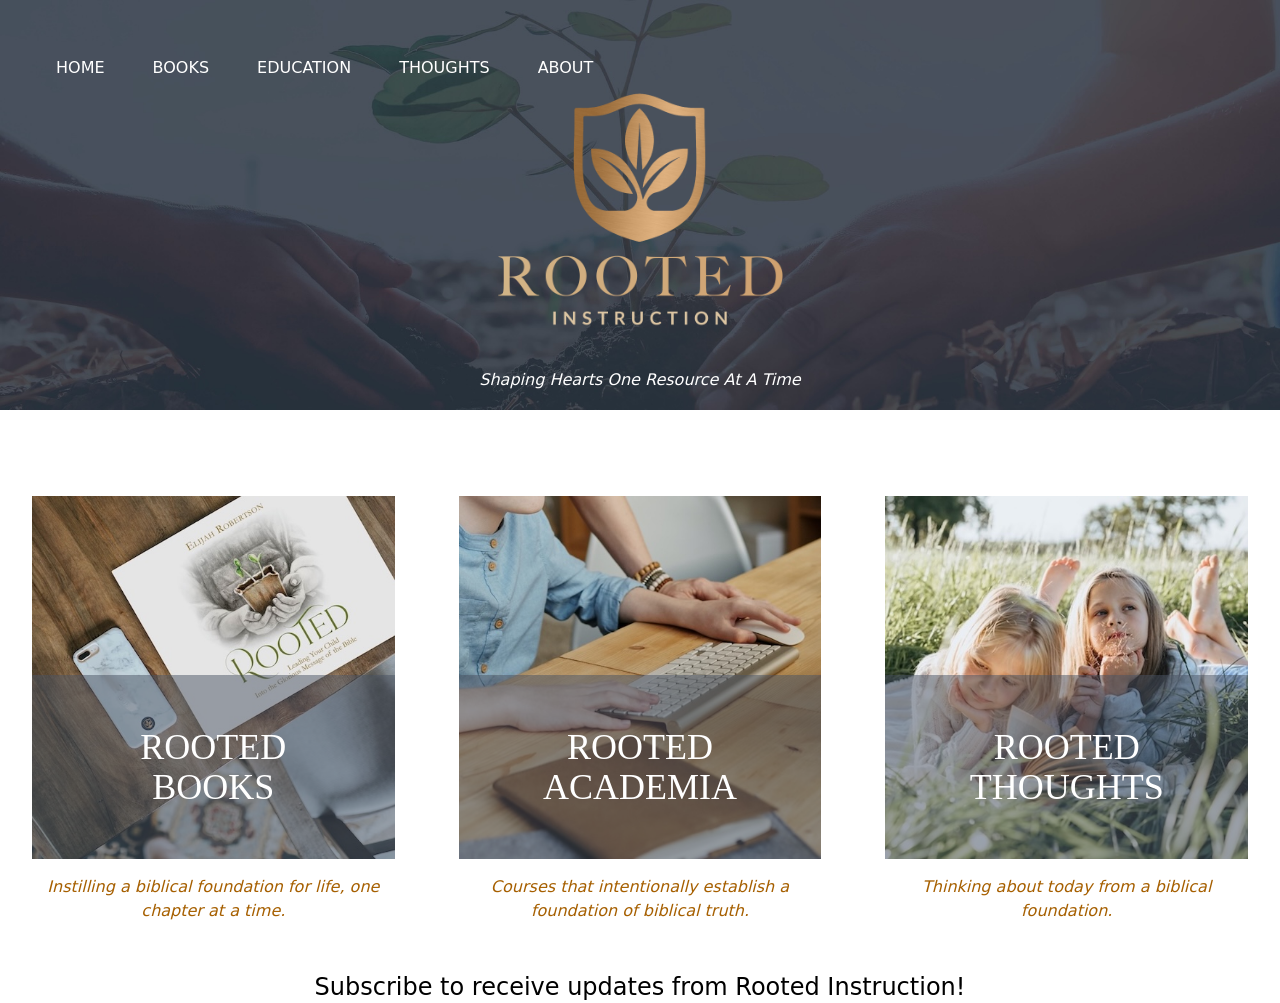
==== index.html @ bb12ca1b "first draft index" ====
<!DOCTYPE html>
<html lang="en">
  <head>
    <meta charset="UTF-8"/>
    <meta name="viewport" content="width=device-width, initial-scale=1.0"/>
    <title>
      Rooted Instruction
    </title>
    <link rel="icon" type="image/x-icon" href="/favicon.ico">
    <link rel="stylesheet" href="/stylesheets/tailwind.css">
  </head>
  <body>
    <link rel="stylesheet" href="/stylesheets/rootedinstruction.com.css">
    <nav class="flex z-30 lg:absolute top-0 left-0 right-0">
      <div class="flex-1 p-8 flex flex-col lg:flex-row text-center">
        <a class="inline p-6 text-black lg:text-white" href="/">HOME</a>
        <a class="inline p-6 text-black lg:text-white" href="/books">BOOKS</a>
        <a class="inline p-6 text-black lg:text-white" href="/academia">EDUCATION</a>
        <a class="inline p-6 text-black lg:text-white" href="/thoughts">THOUGHTS</a>
        <a class="inline p-6 text-black lg:text-white" href="/about">ABOUT</a>
      </div>
      <div class="flex-1 hidden lg:block">
        <div class="hamburger"></div>
      </div>
    </nav>
    <div id='root'>
      <div class="flex flex-col bg-contain bg-top-left bg-no-repeat min-h-screen">
        <div 
         class="flex flex-col bg-cover bg-top bg-center bg-no-repeat text-white h-banner">
          <img title="RI-web-books-banner.jpg" src="images/RI-web-home-banner.jpg" class="w-full">
          <div class="absolute inset-0">
            <div class="flex flex-col p-12">
              <img src="images/RI-web-home-logo.png" class="max-w-xs mx-auto">
              <div class="text-white mx-auto italic lg:mb-16">
                Shaping Hearts  One Resource At A Time
              </div>
            </div>
          </div>
        </div>
        <div
      class="
        flex flex-wrap max-w-7xl mx-auto lg:-top-24 lg:-mb-24 relative z-20
      "
    >
          <a class="flex-auto p-8 w-full lg:w-1/4 max-w-lg mx-auto" href="/books">
            <div class="relative p-0 m-0">
              <img src="images/RI-web-home-square-books.jpg" class="max-w-full h-auto" />
              <h2
                class="
                  z-10 text-center bg-gray-600/50 left-0 right-0 bottom-0 absolute text-white
                  text-4xl p-4 m-0
                "
              >
                <p>ROOTED<br>
                  BOOKS</p>
              </h2>
            </div>
            <div
              class="text-yellow-700 italic text-center py-4"
            >Instilling a biblical foundation for life, one chapter at a time.</div>
          </a>
          <a class="flex-auto p-8 w-full lg:w-1/4 max-w-lg mx-auto" href="/academia">
            <div class="relative p-0 m-0">
              <img src="images/RI-web-home-square-academia.jpg" class="max-w-full h-auto" />
              <h2
                class="
                  z-10 text-center bg-gray-600/50 left-0 right-0 bottom-0 absolute text-white
                  text-4xl p-4 m-0
                "
              >
                <p>ROOTED<br>
                  ACADEMIA</p>
              </h2>
            </div>
            <div
              class="text-yellow-700 italic text-center py-4"
            >Courses that intentionally establish a foundation of biblical truth.</div>
          </a>
          <a class="flex-auto p-8 w-full lg:w-1/4 max-w-lg mx-auto" href="/thoughts">
            <div class="relative p-0 m-0">
              <img src="images/RI-web-home-square-thoughts.jpg" class="max-w-full h-auto" />
              <h2
                class="
                  z-10 text-center bg-gray-600/50 left-0 right-0 bottom-0 absolute text-white
                  text-4xl p-4 m-0
                "
              >
                <p>ROOTED<br>
                  THOUGHTS</p>
              </h2>
            </div>
            <div
              class="text-yellow-700 italic text-center py-4"
            >Thinking about today from a biblical foundation.</div>
          </a>
        </div>
        <div class='text-center text-2xl'>Subscribe to receive updates from Rooted Instruction!</div>
        <script src="https://rootedinstruction.ck.page/60514b1852/index.js"></script>
      </div>
      <script src="/scripts/custom.js" type="text/javascript"></script>
    </body>
  </html>
---- stylesheets/rootedinstruction.com.css ----
@import url('https://fonts.googleapis.com/css2?family=Lato:ital,wght@0,100;0,300;0,400;0,700;0,900;1,100;1,300;1,400;1,700;1,900&family=Libre+Caslon+Text:ital,wght@0,400;0,700;1,400&display=swap')
  html,
  body {
  font-family: 'Lato', sans-serif;
}
.h-banner {
  min-height: 35rem;
}
@media (max-width: 600px) {
  .h-banner {
    min-height: 100vh;
  }
}
.video {
  aspect-ratio: 16 / 9;
  width: 100%;
}
h1,
h2,
h3,
h4,
h5,
h6 {
  font-family: 'Libre Caslon Text', serif;
}
.blog-root h1 {
  text-align: center;
}
.primary-font {
  font-family: 'Lato', sans-serif;
}
.secondary-font {
  font-family: 'Libre Caslon Text', serif;
}
.root a {
  color: rgb(161 98 7);
}
.root h1 {
  font-size: 2em;
  /* margin: 0.67em 0; */
}

.root h2 {
  font-size: 1.5em;
  /* margin: 0.83em 0; */
}

.root h3 {
  font-size: 1.17em;
  /* margin: 1em 0; */
}

.root h4 {
  font-size: 1em;
  margin: 1.33em 0;
}

.root h5 {
  font-size: 1em;
  margin: 1.67em 0;
}

p {
  font-size: 1em;
  margin: 1em 0;
}

blockquote {
  margin: 1em 40px;
  padding: 0.5em 10px;
  border-left: 4px solid #ccc;
}
.lato-thin {
  font-family: 'Lato', sans-serif;
  font-weight: 100;
  font-style: normal;
}

.lato-light {
  font-family: 'Lato', sans-serif;
  font-weight: 300;
  font-style: normal;
}

.lato-regular {
  font-family: 'Lato', sans-serif;
  font-weight: 400;
  font-style: normal;
}

.lato-bold {
  font-family: 'Lato', sans-serif;
  font-weight: 700;
  font-style: normal;
}

.lato-black {
  font-family: 'Lato', sans-serif;
  font-weight: 900;
  font-style: normal;
}

.lato-thin-italic {
  font-family: 'Lato', sans-serif;
  font-weight: 100;
  font-style: italic;
}

.lato-light-italic {
  font-family: 'Lato', sans-serif;
  font-weight: 300;
  font-style: italic;
}

.lato-regular-italic {
  font-family: 'Lato', sans-serif;
  font-weight: 400;
  font-style: italic;
}

.lato-bold-italic {
  font-family: 'Lato', sans-serif;
  font-weight: 700;
  font-style: italic;
}

.lato-black-italic {
  font-family: 'Lato', sans-serif;
  font-weight: 900;
  font-style: italic;
}
.libre-caslon text-regular {
  font-family: 'Libre Caslon Text', serif;
  font-weight: 400;
  font-style: normal;
}

.libre-caslon.text-bold {
  font-family: 'Libre Caslon Text', serif;
  font-weight: 700;
  font-style: normal;
}

.libre-caslon.text-regular-italic {
  font-family: 'Libre Caslon Text', serif;
  font-weight: 400;
  font-style: italic;
}
ul {
  list-style-type: disc; /* Default bullet points */
  padding-left: 40px; /* Default padding */
  margin-top: 0; /* Default margin */
  margin-bottom: 1em; /* Default margin */
}

li {
  font-family: 'Lato', sans-serif;
  display: list-item; /* Default display */
  line-height: 1.5; /* Default line height */
}
li p {
  margin: 0;
  padding: 0;
}

.formkit-form[data-uid='60514b1852'] * {
  box-sizing: border-box;
}
.formkit-form[data-uid='60514b1852'] {
  -webkit-font-smoothing: antialiased;
  -moz-osx-font-smoothing: grayscale;
}
.formkit-form[data-uid='60514b1852'] legend {
  border: none;
  font-size: inherit;
  margin-bottom: 10px;
  padding: 0;
  position: relative;
  display: table;
}
.formkit-form[data-uid='60514b1852'] fieldset {
  border: 0;
  padding: 0.01em 0 0 0;
  margin: 0;
  min-width: 0;
}
.formkit-form[data-uid='60514b1852'] body:not(:-moz-handler-blocked) fieldset {
  display: table-cell;
}
.formkit-form[data-uid='60514b1852'] h1,
.formkit-form[data-uid='60514b1852'] h2,
.formkit-form[data-uid='60514b1852'] h3,
.formkit-form[data-uid='60514b1852'] h4,
.formkit-form[data-uid='60514b1852'] h5,
.formkit-form[data-uid='60514b1852'] h6 {
  color: inherit;
  font-size: inherit;
  font-weight: inherit;
}
.formkit-form[data-uid='60514b1852'] h2 {
  font-size: 1.5em;
  margin: 1em 0;
}
.formkit-form[data-uid='60514b1852'] h3 {
  font-size: 1.17em;
  margin: 1em 0;
}
.formkit-form[data-uid='60514b1852'] p {
  color: inherit;
  font-size: inherit;
  font-weight: inherit;
}
.formkit-form[data-uid='60514b1852'] ol:not([template-default]),
.formkit-form[data-uid='60514b1852'] ul:not([template-default]),
.formkit-form[data-uid='60514b1852'] blockquote:not([template-default]) {
  text-align: left;
}
.formkit-form[data-uid='60514b1852'] p:not([template-default]),
.formkit-form[data-uid='60514b1852'] hr:not([template-default]),
.formkit-form[data-uid='60514b1852'] blockquote:not([template-default]),
.formkit-form[data-uid='60514b1852'] ol:not([template-default]),
.formkit-form[data-uid='60514b1852'] ul:not([template-default]) {
  color: inherit;
  font-style: initial;
}
.formkit-form[data-uid='60514b1852'] .ordered-list,
.formkit-form[data-uid='60514b1852'] .unordered-list {
  list-style-position: outside !important;
  padding-left: 1em;
}
.formkit-form[data-uid='60514b1852'] .list-item {
  padding-left: 0;
}
.formkit-form[data-uid='60514b1852'][data-format='modal'] {
  display: none;
}
.formkit-form[data-uid='60514b1852'][data-format='slide in'] {
  display: none;
}
.formkit-form[data-uid='60514b1852'][data-format='sticky bar'] {
  display: none;
}
.formkit-sticky-bar .formkit-form[data-uid='60514b1852'][data-format='sticky bar'] {
  display: block;
}
.formkit-form[data-uid='60514b1852'] .formkit-input,
.formkit-form[data-uid='60514b1852'] .formkit-select,
.formkit-form[data-uid='60514b1852'] .formkit-checkboxes {
  width: 100%;
}
.formkit-form[data-uid='60514b1852'] .formkit-button,
.formkit-form[data-uid='60514b1852'] .formkit-submit {
  border: 0;
  border-radius: 5px;
  color: #ffffff;
  cursor: pointer;
  display: inline-block;
  text-align: center;
  font-size: 15px;
  font-weight: 500;
  cursor: pointer;
  margin-bottom: 15px;
  overflow: hidden;
  padding: 0;
  position: relative;
  vertical-align: middle;
}
.formkit-form[data-uid='60514b1852'] .formkit-button:hover,
.formkit-form[data-uid='60514b1852'] .formkit-submit:hover,
.formkit-form[data-uid='60514b1852'] .formkit-button:focus,
.formkit-form[data-uid='60514b1852'] .formkit-submit:focus {
  outline: none;
}
.formkit-form[data-uid='60514b1852'] .formkit-button:hover > span,
.formkit-form[data-uid='60514b1852'] .formkit-submit:hover > span,
.formkit-form[data-uid='60514b1852'] .formkit-button:focus > span,
.formkit-form[data-uid='60514b1852'] .formkit-submit:focus > span {
  background-color: rgba(0, 0, 0, 0.1);
}
.formkit-form[data-uid='60514b1852'] .formkit-button > span,
.formkit-form[data-uid='60514b1852'] .formkit-submit > span {
  display: block;
  -webkit-transition: all 300ms ease-in-out;
  transition: all 300ms ease-in-out;
  padding: 12px 24px;
}
.formkit-form[data-uid='60514b1852'] .formkit-input {
  background: #ffffff;
  font-size: 15px;
  padding: 12px;
  border: 1px solid #e3e3e3;
  -webkit-flex: 1 0 auto;
  -ms-flex: 1 0 auto;
  flex: 1 0 auto;
  line-height: 1.4;
  margin: 0;
  -webkit-transition: border-color ease-out 300ms;
  transition: border-color ease-out 300ms;
}
.formkit-form[data-uid='60514b1852'] .formkit-input:focus {
  outline: none;
  border-color: #1677be;
  -webkit-transition: border-color ease 300ms;
  transition: border-color ease 300ms;
}
.formkit-form[data-uid='60514b1852'] .formkit-input::-webkit-input-placeholder {
  color: inherit;
  opacity: 0.8;
}
.formkit-form[data-uid='60514b1852'] .formkit-input::-moz-placeholder {
  color: inherit;
  opacity: 0.8;
}
.formkit-form[data-uid='60514b1852'] .formkit-input:-ms-input-placeholder {
  color: inherit;
  opacity: 0.8;
}
.formkit-form[data-uid='60514b1852'] .formkit-input::placeholder {
  color: inherit;
  opacity: 0.8;
}
.formkit-form[data-uid='60514b1852'] [data-group='dropdown'] {
  position: relative;
  display: inline-block;
  width: 100%;
}
.formkit-form[data-uid='60514b1852'] [data-group='dropdown']::before {
  content: '';
  top: calc(50% - 2.5px);
  right: 10px;
  position: absolute;
  pointer-events: none;
  border-color: #4f4f4f transparent transparent transparent;
  border-style: solid;
  border-width: 6px 6px 0 6px;
  height: 0;
  width: 0;
  z-index: 999;
}
.formkit-form[data-uid='60514b1852'] [data-group='dropdown'] select {
  height: auto;
  width: 100%;
  cursor: pointer;
  color: #333333;
  line-height: 1.4;
  margin-bottom: 0;
  padding: 0 6px;
  -webkit-appearance: none;
  -moz-appearance: none;
  appearance: none;
  font-size: 15px;
  padding: 12px;
  padding-right: 25px;
  border: 1px solid #e3e3e3;
  background: #ffffff;
}
.formkit-form[data-uid='60514b1852'] [data-group='dropdown'] select:focus {
  outline: none;
}
.formkit-form[data-uid='60514b1852'] [data-group='checkboxes'] {
  text-align: left;
  margin: 0;
}
.formkit-form[data-uid='60514b1852'] [data-group='checkboxes'] [data-group='checkbox'] {
  margin-bottom: 10px;
}
.formkit-form[data-uid='60514b1852'] [data-group='checkboxes'] [data-group='checkbox'] * {
  cursor: pointer;
}
.formkit-form[data-uid='60514b1852'] [data-group='checkboxes'] [data-group='checkbox']:last-of-type {
  margin-bottom: 0;
}
.formkit-form[data-uid='60514b1852'] [data-group='checkboxes'] [data-group='checkbox'] input[type='checkbox'] {
  display: none;
}
.formkit-form[data-uid='60514b1852']
  [data-group='checkboxes']
  [data-group='checkbox']
  input[type='checkbox']
  + label::after {
  content: none;
}
.formkit-form[data-uid='60514b1852']
  [data-group='checkboxes']
  [data-group='checkbox']
  input[type='checkbox']:checked
  + label::after {
  border-color: #ffffff;
  content: '';
}
.formkit-form[data-uid='60514b1852']
  [data-group='checkboxes']
  [data-group='checkbox']
  input[type='checkbox']:checked
  + label::before {
  background: #10bf7a;
  border-color: #10bf7a;
}
.formkit-form[data-uid='60514b1852'] [data-group='checkboxes'] [data-group='checkbox'] label {
  position: relative;
  display: inline-block;
  padding-left: 28px;
}
.formkit-form[data-uid='60514b1852'] [data-group='checkboxes'] [data-group='checkbox'] label::before,
.formkit-form[data-uid='60514b1852'] [data-group='checkboxes'] [data-group='checkbox'] label::after {
  position: absolute;
  content: '';
  display: inline-block;
}
.formkit-form[data-uid='60514b1852'] [data-group='checkboxes'] [data-group='checkbox'] label::before {
  height: 16px;
  width: 16px;
  border: 1px solid #e3e3e3;
  background: #ffffff;
  left: 0px;
  top: 3px;
}
.formkit-form[data-uid='60514b1852'] [data-group='checkboxes'] [data-group='checkbox'] label::after {
  height: 4px;
  width: 8px;
  border-left: 2px solid #4d4d4d;
  border-bottom: 2px solid #4d4d4d;
  -webkit-transform: rotate(-45deg);
  -ms-transform: rotate(-45deg);
  transform: rotate(-45deg);
  left: 4px;
  top: 8px;
}
.formkit-form[data-uid='60514b1852'] .formkit-alert {
  background: #f9fafb;
  border: 1px solid #e3e3e3;
  border-radius: 5px;
  -webkit-flex: 1 0 auto;
  -ms-flex: 1 0 auto;
  flex: 1 0 auto;
  list-style: none;
  margin: 25px auto;
  padding: 12px;
  text-align: center;
  width: 100%;
}
.formkit-form[data-uid='60514b1852'] .formkit-alert:empty {
  display: none;
}
.formkit-form[data-uid='60514b1852'] .formkit-alert-success {
  background: #d3fbeb;
  border-color: #10bf7a;
  color: #0c905c;
}
.formkit-form[data-uid='60514b1852'] .formkit-alert-error {
  background: #fde8e2;
  border-color: #f2643b;
  color: #ea4110;
}
.formkit-form[data-uid='60514b1852'] .formkit-spinner {
  display: -webkit-box;
  display: -webkit-flex;
  display: -ms-flexbox;
  display: flex;
  height: 0px;
  width: 0px;
  margin: 0 auto;
  position: absolute;
  top: 0;
  left: 0;
  right: 0;
  width: 0px;
  overflow: hidden;
  text-align: center;
  -webkit-transition: all 300ms ease-in-out;
  transition: all 300ms ease-in-out;
}
.formkit-form[data-uid='60514b1852'] .formkit-spinner > div {
  margin: auto;
  width: 12px;
  height: 12px;
  background-color: #fff;
  opacity: 0.3;
  border-radius: 100%;
  display: inline-block;
  -webkit-animation: formkit-bouncedelay-formkit-form-data-uid-60514b1852- 1.4s infinite ease-in-out both;
  animation: formkit-bouncedelay-formkit-form-data-uid-60514b1852- 1.4s infinite ease-in-out both;
}
.formkit-form[data-uid='60514b1852'] .formkit-spinner > div:nth-child(1) {
  -webkit-animation-delay: -0.32s;
  animation-delay: -0.32s;
}
.formkit-form[data-uid='60514b1852'] .formkit-spinner > div:nth-child(2) {
  -webkit-animation-delay: -0.16s;
  animation-delay: -0.16s;
}
.formkit-form[data-uid='60514b1852'] .formkit-submit[data-active] .formkit-spinner {
  opacity: 1;
  height: 100%;
  width: 50px;
}
.formkit-form[data-uid='60514b1852'] .formkit-submit[data-active] .formkit-spinner ~ span {
  opacity: 0;
}
.formkit-form[data-uid='60514b1852'] .formkit-powered-by[data-active='false'] {
  opacity: 0.35;
}
.formkit-form[data-uid='60514b1852'] .formkit-powered-by-convertkit-container {
  display: -webkit-box;
  display: -webkit-flex;
  display: -ms-flexbox;
  display: flex;
  width: 100%;
  margin: 10px 0;
  position: relative;
}
.formkit-form[data-uid='60514b1852'] .formkit-powered-by-convertkit-container[data-active='false'] {
  opacity: 0.35;
}
.formkit-form[data-uid='60514b1852'] .formkit-powered-by-convertkit {
  -webkit-align-items: center;
  -webkit-box-align: center;
  -ms-flex-align: center;
  align-items: center;
  background-color: #ffffff;
  border-radius: 9px;
  color: #3d3d3d;
  cursor: pointer;
  display: block;
  height: 36px;
  margin: 0 auto;
  opacity: 0.95;
  padding: 0;
  -webkit-text-decoration: none;
  text-decoration: none;
  text-indent: 100%;
  -webkit-transition: ease-in-out all 200ms;
  transition: ease-in-out all 200ms;
  white-space: nowrap;
  overflow: hidden;
  -webkit-user-select: none;
  -moz-user-select: none;
  -ms-user-select: none;
  user-select: none;
  width: 157px;
  background-repeat: no-repeat;
  background-position: center;
  background-image: url("data:image/svg+xml;charset=utf8,%3Csvg width='133' height='36' viewBox='0 0 133 36' fill='none' xmlns='http://www.w3.org/2000/svg'%3E%3Cpath d='M0.861 25.5C0.735 25.5 0.651 25.416 0.651 25.29V10.548C0.651 10.422 0.735 10.338 0.861 10.338H6.279C9.072 10.338 10.668 11.451 10.668 13.824C10.668 15.819 9.219 16.932 8.001 17.226C7.707 17.268 7.707 17.625 8.022 17.688C9.912 18.108 11.088 19.116 11.088 21.321C11.088 23.715 9.429 25.5 6.426 25.5H0.861ZM5.397 23.085C6.825 23.085 7.518 22.224 7.518 21.006C7.518 19.683 6.825 18.948 5.397 18.948H4.2V23.085H5.397ZM5.313 16.617C6.51 16.617 7.245 15.945 7.245 14.601C7.245 13.383 6.51 12.753 5.25 12.753H4.2V16.617H5.313ZM17.9758 23.883C17.9758 23.568 17.6608 23.505 17.5348 23.799C17.0308 24.954 16.1698 25.731 14.5528 25.731C12.8728 25.731 12.0958 24.471 12.0958 22.707V14.937C12.0958 14.811 12.1798 14.727 12.3058 14.727H15.2248C15.3508 14.727 15.4348 14.811 15.4348 14.937V21.657C15.4348 22.581 15.7708 23.022 16.4638 23.022C17.1778 23.022 17.6188 22.581 17.6188 21.657V14.937C17.6188 14.811 17.7028 14.727 17.8288 14.727H20.7478C20.8738 14.727 20.9578 14.811 20.9578 14.937V25.29C20.9578 25.416 20.8738 25.5 20.7478 25.5H18.1858C18.0598 25.5 17.9758 25.416 17.9758 25.29V23.883ZM25.6141 25.29C25.6141 25.416 25.5301 25.5 25.4041 25.5H22.4851C22.3591 25.5 22.2751 25.416 22.2751 25.29V14.937C22.2751 14.811 22.3591 14.727 22.4851 14.727H25.4041C25.5301 14.727 25.6141 14.811 25.6141 14.937V25.29ZM23.9131 13.74C22.8001 13.74 22.0441 12.942 22.0441 11.934C22.0441 10.926 22.8001 10.107 23.9131 10.107C25.0051 10.107 25.7611 10.926 25.7611 11.934C25.7611 12.942 25.0051 13.74 23.9131 13.74ZM26.7883 10.548C26.7883 10.422 26.8723 10.338 26.9983 10.338H29.9173C30.0433 10.338 30.1273 10.422 30.1273 10.548V22.056C30.1273 22.749 30.2533 23.085 30.8203 23.085C31.0093 23.085 31.1983 23.043 31.3663 23.001C31.5133 22.959 31.6183 22.959 31.6183 23.127V25.059C31.6183 25.164 31.5763 25.269 31.4923 25.311C30.9673 25.521 30.2953 25.71 29.5813 25.71C27.7123 25.71 26.7883 24.639 26.7883 22.476V10.548ZM32.4237 14.727C32.8227 14.727 32.9277 14.538 32.9697 14.055L33.1167 12.039C33.1167 11.913 33.2217 11.829 33.3477 11.829H35.8887C36.0147 11.829 36.0987 11.913 36.0987 12.039V14.517C36.0987 14.643 36.1827 14.727 36.3087 14.727H38.2827C38.4087 14.727 38.4927 14.811 38.4927 14.937V16.659C38.4927 16.785 38.4087 16.869 38.2827 16.869H36.0777V22.056C36.0777 22.875 36.5397 23.085 37.0647 23.085C37.4847 23.085 37.9467 22.938 38.3247 22.707C38.4717 22.623 38.5767 22.665 38.5767 22.833V24.828C38.5767 24.933 38.5347 25.017 38.4507 25.08C37.8417 25.458 36.9807 25.71 36.0357 25.71C34.2927 25.71 32.7387 24.912 32.7387 22.476V16.869H31.8567C31.7307 16.869 31.6467 16.785 31.6467 16.659V14.937C31.6467 14.811 31.7307 14.727 31.8567 14.727H32.4237ZM51.3808 14.727C51.5068 14.727 51.5908 14.79 51.6118 14.916L52.3888 19.851L52.5778 21.174C52.6198 21.468 52.9558 21.468 52.9768 21.174C53.0398 20.712 53.0818 20.271 53.1658 19.83L53.8798 14.916C53.9008 14.79 53.9848 14.727 54.1108 14.727H56.6728C56.8198 14.727 56.8828 14.811 56.8618 14.958L54.6778 25.311C54.6568 25.437 54.5728 25.5 54.4468 25.5H51.3178C51.1918 25.5 51.1078 25.437 51.0868 25.311L50.1208 20.082L49.8898 18.633C49.8688 18.444 49.6588 18.444 49.6378 18.633L49.4068 20.103L48.5458 25.311C48.5248 25.437 48.4408 25.5 48.3148 25.5H45.2068C45.0808 25.5 44.9968 25.437 44.9758 25.311L42.8128 14.958C42.7918 14.811 42.8548 14.727 43.0018 14.727H45.9628C46.0888 14.727 46.1728 14.79 46.1938 14.916L46.9288 19.83C47.0128 20.271 47.0758 20.754 47.1388 21.195C47.2018 21.51 47.4748 21.531 47.5378 21.195L47.7478 19.872L48.6088 14.916C48.6298 14.79 48.7138 14.727 48.8398 14.727H51.3808ZM61.1582 25.29C61.1582 25.416 61.0742 25.5 60.9482 25.5H58.0292C57.9032 25.5 57.8192 25.416 57.8192 25.29V14.937C57.8192 14.811 57.9032 14.727 58.0292 14.727H60.9482C61.0742 14.727 61.1582 14.811 61.1582 14.937V25.29ZM59.4572 13.74C58.3442 13.74 57.5882 12.942 57.5882 11.934C57.5882 10.926 58.3442 10.107 59.4572 10.107C60.5492 10.107 61.3052 10.926 61.3052 11.934C61.3052 12.942 60.5492 13.74 59.4572 13.74ZM62.8154 14.727C63.2144 14.727 63.3194 14.538 63.3614 14.055L63.5084 12.039C63.5084 11.913 63.6134 11.829 63.7394 11.829H66.2804C66.4064 11.829 66.4904 11.913 66.4904 12.039V14.517C66.4904 14.643 66.5744 14.727 66.7004 14.727H68.6744C68.8004 14.727 68.8844 14.811 68.8844 14.937V16.659C68.8844 16.785 68.8004 16.869 68.6744 16.869H66.4694V22.056C66.4694 22.875 66.9314 23.085 67.4564 23.085C67.8764 23.085 68.3384 22.938 68.7164 22.707C68.8634 22.623 68.9684 22.665 68.9684 22.833V24.828C68.9684 24.933 68.9264 25.017 68.8424 25.08C68.2334 25.458 67.3724 25.71 66.4274 25.71C64.6844 25.71 63.1304 24.912 63.1304 22.476V16.869H62.2484C62.1224 16.869 62.0384 16.785 62.0384 16.659V14.937C62.0384 14.811 62.1224 14.727 62.2484 14.727H62.8154ZM73.4298 16.323C73.4298 16.638 73.7868 16.68 73.9128 16.407C74.3748 15.315 75.1308 14.496 76.6008 14.496C78.2178 14.496 78.9528 15.609 78.9528 17.373V25.29C78.9528 25.416 78.8688 25.5 78.7428 25.5H75.8238C75.6978 25.5 75.6138 25.416 75.6138 25.29V18.633C75.6138 17.709 75.2778 17.268 74.5848 17.268C73.8708 17.268 73.4298 17.709 73.4298 18.633V25.29C73.4298 25.416 73.3458 25.5 73.2198 25.5H70.3008C70.1748 25.5 70.0908 25.416 70.0908 25.29V10.548C70.0908 10.422 70.1748 10.338 70.3008 10.338H73.2198C73.3458 10.338 73.4298 10.422 73.4298 10.548V16.323Z' fill='%231E1E1E'/%3E%3Cpath d='M100.132 16.3203C105.58 17.3761 107.272 22.4211 107.318 27.4961C107.318 27.6101 107.226 27.7041 107.112 27.7041H100.252C100.138 27.7041 100.046 27.6121 100.046 27.5001C100.026 23.5629 99.3877 20.0896 95.4865 19.9396C95.3705 19.9356 95.2725 20.0276 95.2725 20.1456V27.5001C95.2725 27.6141 95.1806 27.7061 95.0666 27.7061H88.206C88.092 27.7061 88 27.6141 88 27.5001V8.75585C88 8.64187 88.092 8.54989 88.206 8.54989H95.0686C95.1826 8.54989 95.2745 8.64187 95.2745 8.75585V15.7764C95.2745 15.8804 95.3585 15.9644 95.4625 15.9644C95.5445 15.9644 95.6185 15.9104 95.6425 15.8324C97.4081 10.0416 100.709 8.58588 106.07 8.55189C106.184 8.55189 106.276 8.64387 106.276 8.75785V15.7604C106.276 15.8744 106.184 15.9664 106.07 15.9664H100.166C100.066 15.9664 99.9856 16.0464 99.9856 16.1464C99.9856 16.2304 100.048 16.3043 100.132 16.3203ZM118.918 20.7095V16.1704C118.918 16.0564 119.01 15.9644 119.124 15.9644H124.173C124.273 15.9644 124.353 15.8844 124.353 15.7844C124.353 15.6985 124.291 15.6245 124.207 15.6085C120.256 14.8246 118.432 12.5511 118.37 8.75585C118.368 8.64387 118.458 8.54989 118.572 8.54989H125.986C126.1 8.54989 126.192 8.64187 126.192 8.75585V11.9532C126.192 12.0672 126.284 12.1592 126.398 12.1592H130.649C130.763 12.1592 130.855 12.2511 130.855 12.3651V15.7624C130.855 15.8764 130.763 15.9684 130.649 15.9684H126.398C126.284 15.9684 126.192 16.0604 126.192 16.1744V19.8356C126.192 21.1294 126.986 21.5553 128.04 21.5553C129.692 21.5553 131.323 20.8114 131.977 20.4735C132.113 20.4035 132.277 20.5015 132.277 20.6555V26.3543C132.277 26.5063 132.193 26.6463 132.059 26.7183C131.413 27.0582 129.418 28 127.136 28C122.435 27.996 118.918 26.0824 118.918 20.7095ZM109.266 27.4981V16.1704C109.266 16.0564 109.358 15.9644 109.472 15.9644H116.334C116.448 15.9644 116.54 16.0564 116.54 16.1704V27.4981C116.54 27.6121 116.448 27.7041 116.334 27.7041H109.472C109.358 27.7021 109.266 27.6101 109.266 27.4981ZM108.876 11.4913C108.876 13.4189 110.238 14.9826 112.853 14.9826C115.469 14.9826 116.83 13.4189 116.83 11.4913C116.83 9.56369 115.471 8 112.853 8C110.238 8 108.876 9.56369 108.876 11.4913Z' fill='%231E1E1E'/%3E%3C/svg%3E");
}
.formkit-form[data-uid='60514b1852'] .formkit-powered-by-convertkit:hover,
.formkit-form[data-uid='60514b1852'] .formkit-powered-by-convertkit:focus {
  background-color: #ffffff;
  -webkit-transform: scale(1.025) perspective(1px);
  -ms-transform: scale(1.025) perspective(1px);
  transform: scale(1.025) perspective(1px);
  opacity: 1;
}
.formkit-form[data-uid='60514b1852'] .formkit-powered-by-convertkit[data-variant='dark'],
.formkit-form[data-uid='60514b1852'] .formkit-powered-by-convertkit[data-variant='light'] {
  background-color: transparent;
  border-color: transparent;
  width: 133px;
}
.formkit-form[data-uid='60514b1852'] .formkit-powered-by-convertkit[data-variant='light'] {
  color: #ffffff;
  background-image: url("data:image/svg+xml;charset=utf8,%3Csvg width='133' height='36' viewBox='0 0 133 36' fill='none' xmlns='http://www.w3.org/2000/svg'%3E%3Cpath d='M0.861 25.5C0.735 25.5 0.651 25.416 0.651 25.29V10.548C0.651 10.422 0.735 10.338 0.861 10.338H6.279C9.072 10.338 10.668 11.451 10.668 13.824C10.668 15.819 9.219 16.932 8.001 17.226C7.707 17.268 7.707 17.625 8.022 17.688C9.912 18.108 11.088 19.116 11.088 21.321C11.088 23.715 9.429 25.5 6.426 25.5H0.861ZM5.397 23.085C6.825 23.085 7.518 22.224 7.518 21.006C7.518 19.683 6.825 18.948 5.397 18.948H4.2V23.085H5.397ZM5.313 16.617C6.51 16.617 7.245 15.945 7.245 14.601C7.245 13.383 6.51 12.753 5.25 12.753H4.2V16.617H5.313ZM17.9758 23.883C17.9758 23.568 17.6608 23.505 17.5348 23.799C17.0308 24.954 16.1698 25.731 14.5528 25.731C12.8728 25.731 12.0958 24.471 12.0958 22.707V14.937C12.0958 14.811 12.1798 14.727 12.3058 14.727H15.2248C15.3508 14.727 15.4348 14.811 15.4348 14.937V21.657C15.4348 22.581 15.7708 23.022 16.4638 23.022C17.1778 23.022 17.6188 22.581 17.6188 21.657V14.937C17.6188 14.811 17.7028 14.727 17.8288 14.727H20.7478C20.8738 14.727 20.9578 14.811 20.9578 14.937V25.29C20.9578 25.416 20.8738 25.5 20.7478 25.5H18.1858C18.0598 25.5 17.9758 25.416 17.9758 25.29V23.883ZM25.6141 25.29C25.6141 25.416 25.5301 25.5 25.4041 25.5H22.4851C22.3591 25.5 22.2751 25.416 22.2751 25.29V14.937C22.2751 14.811 22.3591 14.727 22.4851 14.727H25.4041C25.5301 14.727 25.6141 14.811 25.6141 14.937V25.29ZM23.9131 13.74C22.8001 13.74 22.0441 12.942 22.0441 11.934C22.0441 10.926 22.8001 10.107 23.9131 10.107C25.0051 10.107 25.7611 10.926 25.7611 11.934C25.7611 12.942 25.0051 13.74 23.9131 13.74ZM26.7883 10.548C26.7883 10.422 26.8723 10.338 26.9983 10.338H29.9173C30.0433 10.338 30.1273 10.422 30.1273 10.548V22.056C30.1273 22.749 30.2533 23.085 30.8203 23.085C31.0093 23.085 31.1983 23.043 31.3663 23.001C31.5133 22.959 31.6183 22.959 31.6183 23.127V25.059C31.6183 25.164 31.5763 25.269 31.4923 25.311C30.9673 25.521 30.2953 25.71 29.5813 25.71C27.7123 25.71 26.7883 24.639 26.7883 22.476V10.548ZM32.4237 14.727C32.8227 14.727 32.9277 14.538 32.9697 14.055L33.1167 12.039C33.1167 11.913 33.2217 11.829 33.3477 11.829H35.8887C36.0147 11.829 36.0987 11.913 36.0987 12.039V14.517C36.0987 14.643 36.1827 14.727 36.3087 14.727H38.2827C38.4087 14.727 38.4927 14.811 38.4927 14.937V16.659C38.4927 16.785 38.4087 16.869 38.2827 16.869H36.0777V22.056C36.0777 22.875 36.5397 23.085 37.0647 23.085C37.4847 23.085 37.9467 22.938 38.3247 22.707C38.4717 22.623 38.5767 22.665 38.5767 22.833V24.828C38.5767 24.933 38.5347 25.017 38.4507 25.08C37.8417 25.458 36.9807 25.71 36.0357 25.71C34.2927 25.71 32.7387 24.912 32.7387 22.476V16.869H31.8567C31.7307 16.869 31.6467 16.785 31.6467 16.659V14.937C31.6467 14.811 31.7307 14.727 31.8567 14.727H32.4237ZM51.3808 14.727C51.5068 14.727 51.5908 14.79 51.6118 14.916L52.3888 19.851L52.5778 21.174C52.6198 21.468 52.9558 21.468 52.9768 21.174C53.0398 20.712 53.0818 20.271 53.1658 19.83L53.8798 14.916C53.9008 14.79 53.9848 14.727 54.1108 14.727H56.6728C56.8198 14.727 56.8828 14.811 56.8618 14.958L54.6778 25.311C54.6568 25.437 54.5728 25.5 54.4468 25.5H51.3178C51.1918 25.5 51.1078 25.437 51.0868 25.311L50.1208 20.082L49.8898 18.633C49.8688 18.444 49.6588 18.444 49.6378 18.633L49.4068 20.103L48.5458 25.311C48.5248 25.437 48.4408 25.5 48.3148 25.5H45.2068C45.0808 25.5 44.9968 25.437 44.9758 25.311L42.8128 14.958C42.7918 14.811 42.8548 14.727 43.0018 14.727H45.9628C46.0888 14.727 46.1728 14.79 46.1938 14.916L46.9288 19.83C47.0128 20.271 47.0758 20.754 47.1388 21.195C47.2018 21.51 47.4748 21.531 47.5378 21.195L47.7478 19.872L48.6088 14.916C48.6298 14.79 48.7138 14.727 48.8398 14.727H51.3808ZM61.1582 25.29C61.1582 25.416 61.0742 25.5 60.9482 25.5H58.0292C57.9032 25.5 57.8192 25.416 57.8192 25.29V14.937C57.8192 14.811 57.9032 14.727 58.0292 14.727H60.9482C61.0742 14.727 61.1582 14.811 61.1582 14.937V25.29ZM59.4572 13.74C58.3442 13.74 57.5882 12.942 57.5882 11.934C57.5882 10.926 58.3442 10.107 59.4572 10.107C60.5492 10.107 61.3052 10.926 61.3052 11.934C61.3052 12.942 60.5492 13.74 59.4572 13.74ZM62.8154 14.727C63.2144 14.727 63.3194 14.538 63.3614 14.055L63.5084 12.039C63.5084 11.913 63.6134 11.829 63.7394 11.829H66.2804C66.4064 11.829 66.4904 11.913 66.4904 12.039V14.517C66.4904 14.643 66.5744 14.727 66.7004 14.727H68.6744C68.8004 14.727 68.8844 14.811 68.8844 14.937V16.659C68.8844 16.785 68.8004 16.869 68.6744 16.869H66.4694V22.056C66.4694 22.875 66.9314 23.085 67.4564 23.085C67.8764 23.085 68.3384 22.938 68.7164 22.707C68.8634 22.623 68.9684 22.665 68.9684 22.833V24.828C68.9684 24.933 68.9264 25.017 68.8424 25.08C68.2334 25.458 67.3724 25.71 66.4274 25.71C64.6844 25.71 63.1304 24.912 63.1304 22.476V16.869H62.2484C62.1224 16.869 62.0384 16.785 62.0384 16.659V14.937C62.0384 14.811 62.1224 14.727 62.2484 14.727H62.8154ZM73.4298 16.323C73.4298 16.638 73.7868 16.68 73.9128 16.407C74.3748 15.315 75.1308 14.496 76.6008 14.496C78.2178 14.496 78.9528 15.609 78.9528 17.373V25.29C78.9528 25.416 78.8688 25.5 78.7428 25.5H75.8238C75.6978 25.5 75.6138 25.416 75.6138 25.29V18.633C75.6138 17.709 75.2778 17.268 74.5848 17.268C73.8708 17.268 73.4298 17.709 73.4298 18.633V25.29C73.4298 25.416 73.3458 25.5 73.2198 25.5H70.3008C70.1748 25.5 70.0908 25.416 70.0908 25.29V10.548C70.0908 10.422 70.1748 10.338 70.3008 10.338H73.2198C73.3458 10.338 73.4298 10.422 73.4298 10.548V16.323Z' fill='white'/%3E%3Cpath d='M100.132 16.3203C105.58 17.3761 107.272 22.4211 107.318 27.4961C107.318 27.6101 107.226 27.7041 107.112 27.7041H100.252C100.138 27.7041 100.046 27.6121 100.046 27.5001C100.026 23.5629 99.3877 20.0896 95.4865 19.9396C95.3705 19.9356 95.2725 20.0276 95.2725 20.1456V27.5001C95.2725 27.6141 95.1806 27.7061 95.0666 27.7061H88.206C88.092 27.7061 88 27.6141 88 27.5001V8.75585C88 8.64187 88.092 8.54989 88.206 8.54989H95.0686C95.1826 8.54989 95.2745 8.64187 95.2745 8.75585V15.7764C95.2745 15.8804 95.3585 15.9644 95.4625 15.9644C95.5445 15.9644 95.6185 15.9104 95.6425 15.8324C97.4081 10.0416 100.709 8.58588 106.07 8.55189C106.184 8.55189 106.276 8.64387 106.276 8.75785V15.7604C106.276 15.8744 106.184 15.9664 106.07 15.9664H100.166C100.066 15.9664 99.9856 16.0464 99.9856 16.1464C99.9856 16.2304 100.048 16.3043 100.132 16.3203ZM118.918 20.7095V16.1704C118.918 16.0564 119.01 15.9644 119.124 15.9644H124.173C124.273 15.9644 124.353 15.8844 124.353 15.7844C124.353 15.6985 124.291 15.6245 124.207 15.6085C120.256 14.8246 118.432 12.5511 118.37 8.75585C118.368 8.64387 118.458 8.54989 118.572 8.54989H125.986C126.1 8.54989 126.192 8.64187 126.192 8.75585V11.9532C126.192 12.0672 126.284 12.1592 126.398 12.1592H130.649C130.763 12.1592 130.855 12.2511 130.855 12.3651V15.7624C130.855 15.8764 130.763 15.9684 130.649 15.9684H126.398C126.284 15.9684 126.192 16.0604 126.192 16.1744V19.8356C126.192 21.1294 126.986 21.5553 128.04 21.5553C129.692 21.5553 131.323 20.8114 131.977 20.4735C132.113 20.4035 132.277 20.5015 132.277 20.6555V26.3543C132.277 26.5063 132.193 26.6463 132.059 26.7183C131.413 27.0582 129.418 28 127.136 28C122.435 27.996 118.918 26.0824 118.918 20.7095ZM109.266 27.4981V16.1704C109.266 16.0564 109.358 15.9644 109.472 15.9644H116.334C116.448 15.9644 116.54 16.0564 116.54 16.1704V27.4981C116.54 27.6121 116.448 27.7041 116.334 27.7041H109.472C109.358 27.7021 109.266 27.6101 109.266 27.4981ZM108.876 11.4913C108.876 13.4189 110.238 14.9826 112.853 14.9826C115.469 14.9826 116.83 13.4189 116.83 11.4913C116.83 9.56369 115.471 8 112.853 8C110.238 8 108.876 9.56369 108.876 11.4913Z' fill='white'/%3E%3C/svg%3E");
}
@-webkit-keyframes formkit-bouncedelay-formkit-form-data-uid-60514b1852- {
  0%,
  80%,
  100% {
    -webkit-transform: scale(0);
    -ms-transform: scale(0);
    transform: scale(0);
  }
  40% {
    -webkit-transform: scale(1);
    -ms-transform: scale(1);
    transform: scale(1);
  }
}
@keyframes formkit-bouncedelay-formkit-form-data-uid-60514b1852- {
  0%,
  80%,
  100% {
    -webkit-transform: scale(0);
    -ms-transform: scale(0);
    transform: scale(0);
  }
  40% {
    -webkit-transform: scale(1);
    -ms-transform: scale(1);
    transform: scale(1);
  }
}
.formkit-form[data-uid='60514b1852'] blockquote {
  padding: 10px 20px;
  margin: 0 0 20px;
  border-left: 5px solid #e1e1e1;
}
.formkit-form[data-uid='60514b1852'] .seva-custom-content {
  padding: 15px;
  font-size: 16px;
  color: #fff;
  mix-blend-mode: difference;
}
.formkit-form[data-uid='60514b1852'] .formkit-modal.guard {
  max-width: 420px;
  width: 100%;
}
.formkit-form[data-uid='60514b1852'] {
  max-width: 700px;
}
.formkit-form[data-uid='60514b1852'] [data-style='clean'] {
  width: 100%;
}
.formkit-form[data-uid='60514b1852'] .formkit-fields {
  display: -webkit-box;
  display: -webkit-flex;
  display: -ms-flexbox;
  display: flex;
  -webkit-flex-wrap: wrap;
  -ms-flex-wrap: wrap;
  flex-wrap: wrap;
  margin: 0 auto;
}
.formkit-form[data-uid='60514b1852'] .formkit-field,
.formkit-form[data-uid='60514b1852'] .formkit-submit {
  margin: 0 0 15px 0;
  -webkit-flex: 1 0 100%;
  -ms-flex: 1 0 100%;
  flex: 1 0 100%;
}
.formkit-form[data-uid='60514b1852'] .formkit-powered-by-convertkit-container {
  margin: 0;
}
.formkit-form[data-uid='60514b1852'] .formkit-submit {
  position: static;
}
.formkit-form[data-uid='60514b1852'][min-width~='700'] [data-style='clean'],
.formkit-form[data-uid='60514b1852'][min-width~='800'] [data-style='clean'] {
  padding: 10px;
  padding-top: 56px;
}
.formkit-form[data-uid='60514b1852'][min-width~='700'] .formkit-fields[data-stacked='false'],
.formkit-form[data-uid='60514b1852'][min-width~='800'] .formkit-fields[data-stacked='false'] {
  margin-left: -5px;
  margin-right: -5px;
}
.formkit-form[data-uid='60514b1852'][min-width~='700'] .formkit-fields[data-stacked='false'] .formkit-field,
.formkit-form[data-uid='60514b1852'][min-width~='800'] .formkit-fields[data-stacked='false'] .formkit-field,
.formkit-form[data-uid='60514b1852'][min-width~='700'] .formkit-fields[data-stacked='false'] .formkit-submit,
.formkit-form[data-uid='60514b1852'][min-width~='800'] .formkit-fields[data-stacked='false'] .formkit-submit {
  margin: 0 5px 15px 5px;
}
.formkit-form[data-uid='60514b1852'][min-width~='700'] .formkit-fields[data-stacked='false'] .formkit-field,
.formkit-form[data-uid='60514b1852'][min-width~='800'] .formkit-fields[data-stacked='false'] .formkit-field {
  -webkit-flex: 100 1 auto;
  -ms-flex: 100 1 auto;
  flex: 100 1 auto;
}
.formkit-form[data-uid='60514b1852'][min-width~='700'] .formkit-fields[data-stacked='false'] .formkit-submit,
.formkit-form[data-uid='60514b1852'][min-width~='800'] .formkit-fields[data-stacked='false'] .formkit-submit {
  -webkit-flex: 1 1 auto;
  -ms-flex: 1 1 auto;
  flex: 1 1 auto;
}
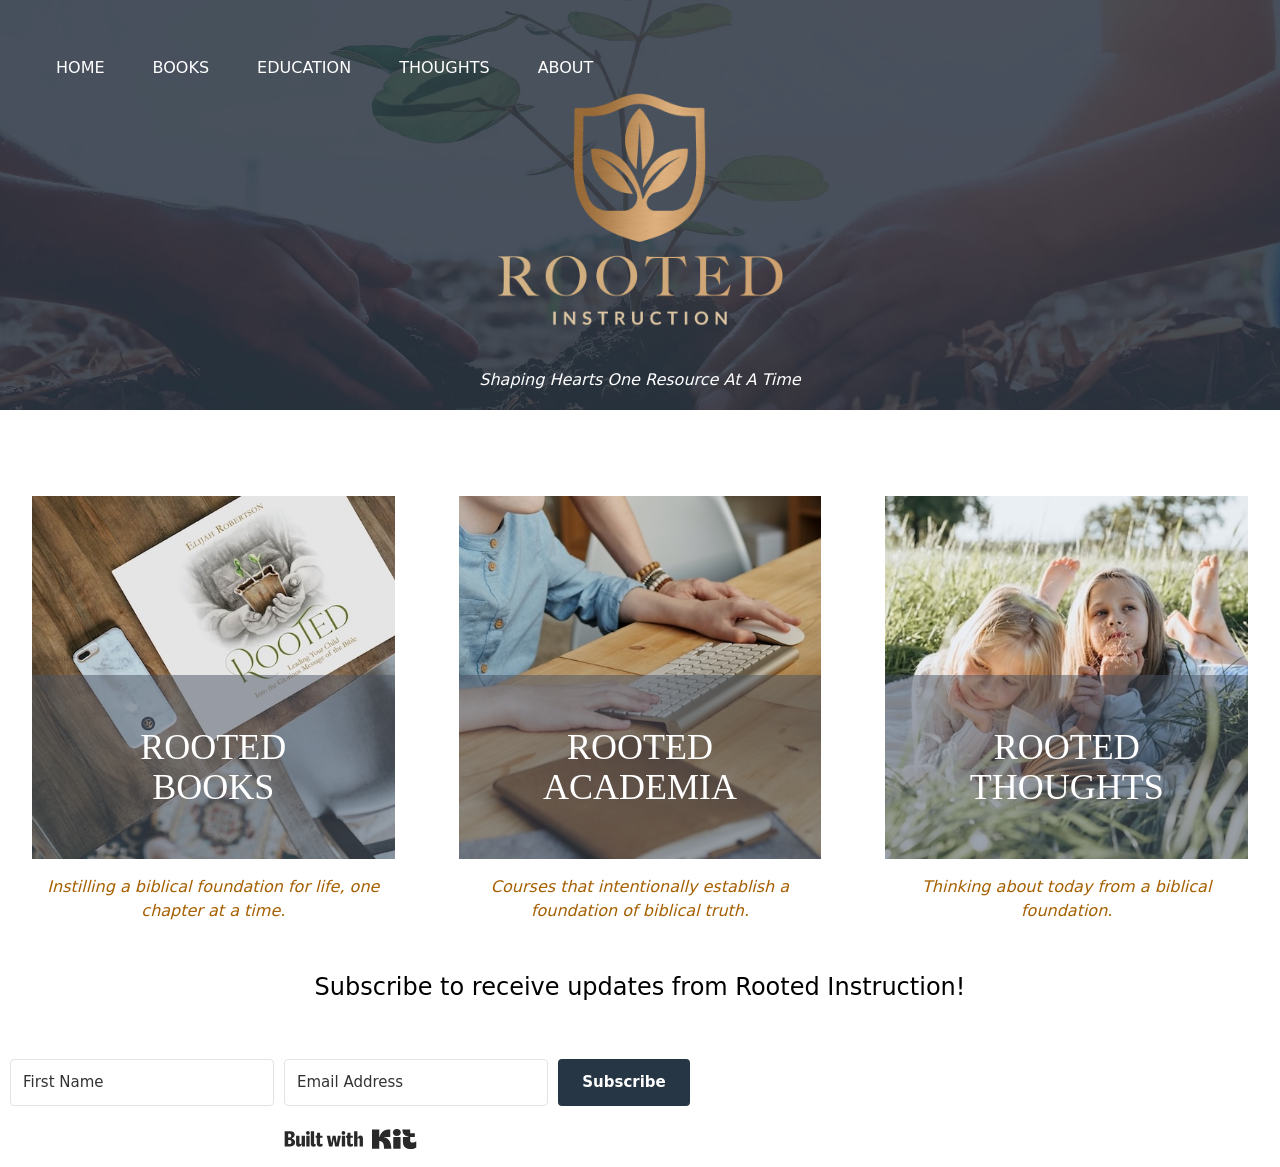
==== commit 6e515926: "fix embed" ====
--- a/index.html
+++ b/index.html
@@ -95,7 +95,24 @@
           </a>
         </div>
         <div class='text-center text-2xl'>Subscribe to receive updates from Rooted Instruction!</div>
-        <script src="https://rootedinstruction.ck.page/60514b1852/index.js"></script>
+          <div id="" class="">
+            <form action="https://app.kit.com/forms/6581377/subscriptions" class="seva-form formkit-form" method="post" data-sv-form="6581377" data-uid="60514b1852" data-format="inline" data-version="5" min-width="400 500 600 700 800">
+              <div data-style="clean">
+                <ul class="formkit-alert formkit-alert-error" data-element="errors" data-group="alert"></ul>
+                <div data-element="fields" data-stacked="false" class="seva-fields formkit-fields">
+                  <div class="formkit-field"><input type="text" class="formkit-input" aria-label="First Name" style="color:#000;border-color:#e3e3e3;border-radius:4px;font-weight:400" name="fields[first_name]" placeholder="First Name"></div>
+                  <div class="formkit-field"><input type="text" class="formkit-input" name="email_address" style="color:#000;border-color:#e3e3e3;border-radius:4px;font-weight:400" aria-label="Email Address" placeholder="Email Address" required=""></div>
+                  <button data-element="submit" class="formkit-submit formkit-submit" style="color:#ffffff;background-color:#263645;border-radius:4px;font-weight:700">
+                    <div class="formkit-spinner">
+                      <div></div>
+                      <div></div>
+                      <div></div>
+                    </div>
+                    <span class="">Subscribe</span></button></div>
+                <div class="formkit-powered-by-convertkit-container"><a href="https://kit.com/features/forms?utm_campaign=poweredby&amp;utm_content=form&amp;utm_medium=referral&amp;utm_source=dynamic" data-element="powered-by" class="formkit-powered-by-convertkit" data-variant="dark" target="_blank" rel="nofollow">Built with Kit</a></div>
+              </div>
+              </form>
+          </div>
       </div>
       <script src="/scripts/custom.js" type="text/javascript"></script>
     </body>
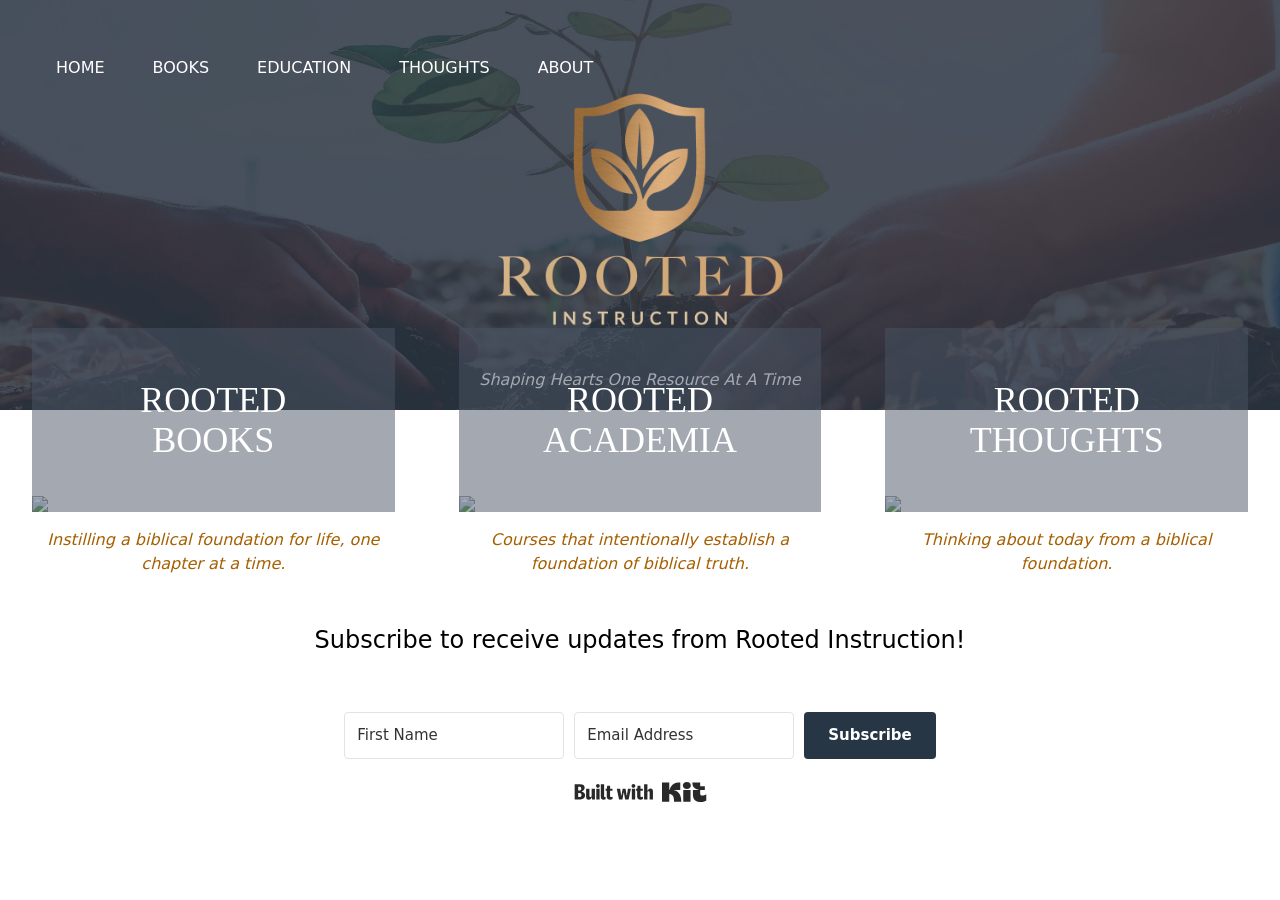
==== commit 76a90c3f: "generated with render_to_string" ====
--- a/index.html
+++ b/index.html
@@ -1,16 +1,14 @@
-<!DOCTYPE html>
-<html lang="en">
-  <head>
-    <meta charset="UTF-8"/>
-    <meta name="viewport" content="width=device-width, initial-scale=1.0"/>
+<!DOCTYPE html><html lang="en"><head>
+    <meta charset="UTF-8">
+    <meta name="viewport" content="width=device-width, initial-scale=1.0">
     <title>
-      Rooted Instruction
+      Biblical Foundations for Modern Life
     </title>
     <link rel="icon" type="image/x-icon" href="/favicon.ico">
     <link rel="stylesheet" href="/stylesheets/tailwind.css">
   </head>
   <body>
-    <link rel="stylesheet" href="/stylesheets/rootedinstruction.com.css">
+    <!-- BEGIN app/views/pages/show.html.erb -->    <!-- BEGIN app/views/website_templates/charuwts/rootedinstruction.com/_homepage.html.erb --><!-- BEGIN app/views/website_templates/charuwts/rootedinstruction.com/_layout.html.erb --><link rel="stylesheet" href="/stylesheets/rootedinstruction.com.css">
     <nav class="flex z-30 lg:absolute top-0 left-0 right-0">
       <div class="flex-1 p-8 flex flex-col lg:flex-row text-center">
         <a class="inline p-6 text-black lg:text-white" href="/">HOME</a>
@@ -23,97 +21,87 @@
         <div class="hamburger"></div>
       </div>
     </nav>
-    <div id='root'>
+    <div id="root">
       <div class="flex flex-col bg-contain bg-top-left bg-no-repeat min-h-screen">
-        <div 
-         class="flex flex-col bg-cover bg-top bg-center bg-no-repeat text-white h-banner">
-          <img title="RI-web-books-banner.jpg" src="images/RI-web-home-banner.jpg" class="w-full">
+        <div class="flex flex-col bg-cover bg-top bg-center bg-no-repeat text-white h-banner relative">
+          <img title="RI-web-books-banner.jpg" data-pethy-image="misc_bannerUrl" src="images/RI-web-home-banner.jpg" class="w-full">
           <div class="absolute inset-0">
             <div class="flex flex-col p-12">
-              <img src="images/RI-web-home-logo.png" class="max-w-xs mx-auto">
-              <div class="text-white mx-auto italic lg:mb-16">
+              <img data-pethy-image="misc_bannerLogo" src="images/RI-web-home-logo.png" class="max-w-xs mx-auto">
+              <div class="text-white mx-auto italic lg:mb-16" data-pethy-text="misc_bannerText">
                 Shaping Hearts  One Resource At A Time
               </div>
             </div>
           </div>
         </div>
-        <div
-      class="
+        <div class="
         flex flex-wrap max-w-7xl mx-auto lg:-top-24 lg:-mb-24 relative z-20
-      "
-    >
+      ">
           <a class="flex-auto p-8 w-full lg:w-1/4 max-w-lg mx-auto" href="/books">
             <div class="relative p-0 m-0">
-              <img src="images/RI-web-home-square-books.jpg" class="max-w-full h-auto" />
-              <h2
-                class="
+              <img data-pethy-link-url="/books" data-pethy-link-data-id="home-squares_imageLinkUrl_0" data-pethy-image="home-squares_imageUrl_0" src="http://localhost:3000/websites/2/pages/images/RI-web-home-square-books.jpg" class="max-w-full h-auto">
+              <h2 class="
                   z-10 text-center bg-gray-600/50 left-0 right-0 bottom-0 absolute text-white
                   text-4xl p-4 m-0
-                "
-              >
-                <p>ROOTED<br>
+                ">
+                <p data-pethy-text="home-squares_title_0">ROOTED<br>
                   BOOKS</p>
               </h2>
             </div>
-            <div
-              class="text-yellow-700 italic text-center py-4"
-            >Instilling a biblical foundation for life, one chapter at a time.</div>
+            <div class="text-yellow-700 italic text-center py-4" data-pethy-text="home-squares_description_0">Instilling a biblical foundation for life, one chapter at a time.</div>
           </a>
           <a class="flex-auto p-8 w-full lg:w-1/4 max-w-lg mx-auto" href="/academia">
             <div class="relative p-0 m-0">
-              <img src="images/RI-web-home-square-academia.jpg" class="max-w-full h-auto" />
-              <h2
-                class="
+              <img data-pethy-link-url="/academia" data-pethy-link-data-id="home-squares_imageLinkUrl_1" data-pethy-image="home-squares_imageUrl_1" src="http://localhost:3000/websites/2/pages/images/RI-web-home-square-academia.jpg" class="max-w-full h-auto">
+              <h2 class="
                   z-10 text-center bg-gray-600/50 left-0 right-0 bottom-0 absolute text-white
                   text-4xl p-4 m-0
-                "
-              >
-                <p>ROOTED<br>
+                ">
+                <p data-pethy-text="home-squares_title_1">ROOTED<br>
                   ACADEMIA</p>
               </h2>
             </div>
-            <div
-              class="text-yellow-700 italic text-center py-4"
-            >Courses that intentionally establish a foundation of biblical truth.</div>
+            <div class="text-yellow-700 italic text-center py-4" data-pethy-text="home-squares_description_1">Courses that intentionally establish a foundation of biblical truth.</div>
           </a>
           <a class="flex-auto p-8 w-full lg:w-1/4 max-w-lg mx-auto" href="/thoughts">
             <div class="relative p-0 m-0">
-              <img src="images/RI-web-home-square-thoughts.jpg" class="max-w-full h-auto" />
-              <h2
-                class="
+              <img data-pethy-link-url="/thoughts" data-pethy-link-data-id="home-squares_imageLinkUrl_2" data-pethy-image="home-squares_imageUrl_2" src="http://localhost:3000/websites/2/pages/images/RI-web-home-square-thoughts.jpg" class="max-w-full h-auto">
+              <h2 class="
                   z-10 text-center bg-gray-600/50 left-0 right-0 bottom-0 absolute text-white
                   text-4xl p-4 m-0
-                "
-              >
-                <p>ROOTED<br>
+                ">
+                <p data-pethy-text="home-squares_title_2">ROOTED<br>
                   THOUGHTS</p>
               </h2>
             </div>
-            <div
-              class="text-yellow-700 italic text-center py-4"
-            >Thinking about today from a biblical foundation.</div>
+            <div class="text-yellow-700 italic text-center py-4" data-pethy-text="home-squares_description_2">Thinking about today from a biblical foundation.</div>
           </a>
         </div>
-        <div class='text-center text-2xl'>Subscribe to receive updates from Rooted Instruction!</div>
-          <div id="" class="">
-            <form action="https://app.kit.com/forms/6581377/subscriptions" class="seva-form formkit-form" method="post" data-sv-form="6581377" data-uid="60514b1852" data-format="inline" data-version="5" min-width="400 500 600 700 800">
-              <div data-style="clean">
-                <ul class="formkit-alert formkit-alert-error" data-element="errors" data-group="alert"></ul>
-                <div data-element="fields" data-stacked="false" class="seva-fields formkit-fields">
-                  <div class="formkit-field"><input type="text" class="formkit-input" aria-label="First Name" style="color:#000;border-color:#e3e3e3;border-radius:4px;font-weight:400" name="fields[first_name]" placeholder="First Name"></div>
-                  <div class="formkit-field"><input type="text" class="formkit-input" name="email_address" style="color:#000;border-color:#e3e3e3;border-radius:4px;font-weight:400" aria-label="Email Address" placeholder="Email Address" required=""></div>
-                  <button data-element="submit" class="formkit-submit formkit-submit" style="color:#ffffff;background-color:#263645;border-radius:4px;font-weight:700">
-                    <div class="formkit-spinner">
-                      <div></div>
-                      <div></div>
-                      <div></div>
-                    </div>
-                    <span class="">Subscribe</span></button></div>
-                <div class="formkit-powered-by-convertkit-container"><a href="https://kit.com/features/forms?utm_campaign=poweredby&amp;utm_content=form&amp;utm_medium=referral&amp;utm_source=dynamic" data-element="powered-by" class="formkit-powered-by-convertkit" data-variant="dark" target="_blank" rel="nofollow">Built with Kit</a></div>
-              </div>
-              </form>
-          </div>
+        <div class="text-center text-2xl" data-pethy-text="misc_footerText">Subscribe to receive updates from Rooted Instruction!</div>
+        <div class="mx-auto">
+          <form action="https://app.kit.com/forms/6581377/subscriptions" class="seva-form formkit-form" method="post" data-sv-form="6581377" data-uid="60514b1852" data-format="inline" data-version="5" min-width="400 500 600 700 800">
+            <div data-style="clean">
+              <ul class="formkit-alert formkit-alert-error" data-element="errors" data-group="alert"></ul>
+              <div data-element="fields" data-stacked="false" class="seva-fields formkit-fields">
+                <div class="formkit-field"><input type="text" class="formkit-input" aria-label="First Name" style="color:#000;border-color:#e3e3e3;border-radius:4px;font-weight:400" name="fields[first_name]" placeholder="First Name"></div>
+                <div class="formkit-field"><input type="text" class="formkit-input" name="email_address" style="color:#000;border-color:#e3e3e3;border-radius:4px;font-weight:400" aria-label="Email Address" placeholder="Email Address" required=""></div>
+                <button data-element="submit" class="formkit-submit formkit-submit" style="color:#ffffff;background-color:#263645;border-radius:4px;font-weight:700">
+                  <div class="formkit-spinner">
+                    <div></div>
+                    <div></div>
+                    <div></div>
+                  </div>
+                  <span class="">Subscribe</span></button></div>
+              <div class="formkit-powered-by-convertkit-container"><a href="https://kit.com/features/forms?utm_campaign=poweredby&amp;utm_content=form&amp;utm_medium=referral&amp;utm_source=dynamic" data-element="powered-by" class="formkit-powered-by-convertkit" data-variant="dark" target="_blank" rel="nofollow">Built with Kit</a></div>
+            </div>
+            <style>
+              .formkit-form[data-uid="60514b1852"] *{box-sizing:border-box;}.formkit-form[data-uid="60514b1852"]{-webkit-font-smoothing:antialiased;-moz-osx-font-smoothing:grayscale;}.formkit-form[data-uid="60514b1852"] legend{border:none;font-size:inherit;margin-bottom:10px;padding:0;position:relative;display:table;}.formkit-form[data-uid="60514b1852"] fieldset{border:0;padding:0.01em 0 0 0;margin:0;min-width:0;}.formkit-form[data-uid="60514b1852"] body:not(:-moz-handler-blocked) fieldset{display:table-cell;}.formkit-form[data-uid="60514b1852"] h1,.formkit-form[data-uid="60514b1852"] h2,.formkit-form[data-uid="60514b1852"] h3,.formkit-form[data-uid="60514b1852"] h4,.formkit-form[data-uid="60514b1852"] h5,.formkit-form[data-uid="60514b1852"] h6{color:inherit;font-size:inherit;font-weight:inherit;}.formkit-form[data-uid="60514b1852"] h2{font-size:1.5em;margin:1em 0;}.formkit-form[data-uid="60514b1852"] h3{font-size:1.17em;margin:1em 0;}.formkit-form[data-uid="60514b1852"] p{color:inherit;font-size:inherit;font-weight:inherit;}.formkit-form[data-uid="60514b1852"] ol:not([template-default]),.formkit-form[data-uid="60514b1852"] ul:not([template-default]),.formkit-form[data-uid="60514b1852"] blockquote:not([template-default]){text-align:left;}.formkit-form[data-uid="60514b1852"] p:not([template-default]),.formkit-form[data-uid="60514b1852"] hr:not([template-default]),.formkit-form[data-uid="60514b1852"] blockquote:not([template-default]),.formkit-form[data-uid="60514b1852"] ol:not([template-default]),.formkit-form[data-uid="60514b1852"] ul:not([template-default]){color:inherit;font-style:initial;}.formkit-form[data-uid="60514b1852"] .ordered-list,.formkit-form[data-uid="60514b1852"] .unordered-list{list-style-position:outside !important;padding-left:1em;}.formkit-form[data-uid="60514b1852"] .list-item{padding-left:0;}.formkit-form[data-uid="60514b1852"][data-format="modal"]{display:none;}.formkit-form[data-uid="60514b1852"][data-format="slide in"]{display:none;}.formkit-form[data-uid="60514b1852"][data-format="sticky bar"]{display:none;}.formkit-sticky-bar .formkit-form[data-uid="60514b1852"][data-format="sticky bar"]{display:block;}.formkit-form[data-uid="60514b1852"] .formkit-input,.formkit-form[data-uid="60514b1852"] .formkit-select,.formkit-form[data-uid="60514b1852"] .formkit-checkboxes{width:100%;}.formkit-form[data-uid="60514b1852"] .formkit-button,.formkit-form[data-uid="60514b1852"] .formkit-submit{border:0;border-radius:5px;color:#ffffff;cursor:pointer;display:inline-block;text-align:center;font-size:15px;font-weight:500;cursor:pointer;margin-bottom:15px;overflow:hidden;padding:0;position:relative;vertical-align:middle;}.formkit-form[data-uid="60514b1852"] .formkit-button:hover,.formkit-form[data-uid="60514b1852"] .formkit-submit:hover,.formkit-form[data-uid="60514b1852"] .formkit-button:focus,.formkit-form[data-uid="60514b1852"] .formkit-submit:focus{outline:none;}.formkit-form[data-uid="60514b1852"] .formkit-button:hover > span,.formkit-form[data-uid="60514b1852"] .formkit-submit:hover > span,.formkit-form[data-uid="60514b1852"] .formkit-button:focus > span,.formkit-form[data-uid="60514b1852"] .formkit-submit:focus > span{background-color:rgba(0,0,0,0.1);}.formkit-form[data-uid="60514b1852"] .formkit-button > span,.formkit-form[data-uid="60514b1852"] .formkit-submit > span{display:block;-webkit-transition:all 300ms ease-in-out;transition:all 300ms ease-in-out;padding:12px 24px;}.formkit-form[data-uid="60514b1852"] .formkit-input{background:#ffffff;font-size:15px;padding:12px;border:1px solid #e3e3e3;-webkit-flex:1 0 auto;-ms-flex:1 0 auto;flex:1 0 auto;line-height:1.4;margin:0;-webkit-transition:border-color ease-out 300ms;transition:border-color ease-out 300ms;}.formkit-form[data-uid="60514b1852"] .formkit-input:focus{outline:none;border-color:#1677be;-webkit-transition:border-color ease 300ms;transition:border-color ease 300ms;}.formkit-form[data-uid="60514b1852"] .formkit-input::-webkit-input-placeholder{color:inherit;opacity:0.8;}.formkit-form[data-uid="60514b1852"] .formkit-input::-moz-placeholder{color:inherit;opacity:0.8;}.formkit-form[data-uid="60514b1852"] .formkit-input:-ms-input-placeholder{color:inherit;opacity:0.8;}.formkit-form[data-uid="60514b1852"] .formkit-input::placeholder{color:inherit;opacity:0.8;}.formkit-form[data-uid="60514b1852"] [data-group="dropdown"]{position:relative;display:inline-block;width:100%;}.formkit-form[data-uid="60514b1852"] [data-group="dropdown"]::before{content:"";top:calc(50% - 2.5px);right:10px;position:absolute;pointer-events:none;border-color:#4f4f4f transparent transparent transparent;border-style:solid;border-width:6px 6px 0 6px;height:0;width:0;z-index:999;}.formkit-form[data-uid="60514b1852"] [data-group="dropdown"] select{height:auto;width:100%;cursor:pointer;color:#333333;line-height:1.4;margin-bottom:0;padding:0 6px;-webkit-appearance:none;-moz-appearance:none;appearance:none;font-size:15px;padding:12px;padding-right:25px;border:1px solid #e3e3e3;background:#ffffff;}.formkit-form[data-uid="60514b1852"] [data-group="dropdown"] select:focus{outline:none;}.formkit-form[data-uid="60514b1852"] [data-group="checkboxes"]{text-align:left;margin:0;}.formkit-form[data-uid="60514b1852"] [data-group="checkboxes"] [data-group="checkbox"]{margin-bottom:10px;}.formkit-form[data-uid="60514b1852"] [data-group="checkboxes"] [data-group="checkbox"] *{cursor:pointer;}.formkit-form[data-uid="60514b1852"] [data-group="checkboxes"] [data-group="checkbox"]:last-of-type{margin-bottom:0;}.formkit-form[data-uid="60514b1852"] [data-group="checkboxes"] [data-group="checkbox"] input[type="checkbox"]{display:none;}.formkit-form[data-uid="60514b1852"] [data-group="checkboxes"] [data-group="checkbox"] input[type="checkbox"] + label::after{content:none;}.formkit-form[data-uid="60514b1852"] [data-group="checkboxes"] [data-group="checkbox"] input[type="checkbox"]:checked + label::after{border-color:#ffffff;content:"";}.formkit-form[data-uid="60514b1852"] [data-group="checkboxes"] [data-group="checkbox"] input[type="checkbox"]:checked + label::before{background:#10bf7a;border-color:#10bf7a;}.formkit-form[data-uid="60514b1852"] [data-group="checkboxes"] [data-group="checkbox"] label{position:relative;display:inline-block;padding-left:28px;}.formkit-form[data-uid="60514b1852"] [data-group="checkboxes"] [data-group="checkbox"] label::before,.formkit-form[data-uid="60514b1852"] [data-group="checkboxes"] [data-group="checkbox"] label::after{position:absolute;content:"";display:inline-block;}.formkit-form[data-uid="60514b1852"] [data-group="checkboxes"] [data-group="checkbox"] label::before{height:16px;width:16px;border:1px solid #e3e3e3;background:#ffffff;left:0px;top:3px;}.formkit-form[data-uid="60514b1852"] [data-group="checkboxes"] [data-group="checkbox"] label::after{height:4px;width:8px;border-left:2px solid #4d4d4d;border-bottom:2px solid #4d4d4d;-webkit-transform:rotate(-45deg);-ms-transform:rotate(-45deg);transform:rotate(-45deg);left:4px;top:8px;}.formkit-form[data-uid="60514b1852"] .formkit-alert{background:#f9fafb;border:1px solid #e3e3e3;border-radius:5px;-webkit-flex:1 0 auto;-ms-flex:1 0 auto;flex:1 0 auto;list-style:none;margin:25px auto;padding:12px;text-align:center;width:100%;}.formkit-form[data-uid="60514b1852"] .formkit-alert:empty{display:none;}.formkit-form[data-uid="60514b1852"] .formkit-alert-success{background:#d3fbeb;border-color:#10bf7a;color:#0c905c;}.formkit-form[data-uid="60514b1852"] .formkit-alert-error{background:#fde8e2;border-color:#f2643b;color:#ea4110;}.formkit-form[data-uid="60514b1852"] .formkit-spinner{display:-webkit-box;display:-webkit-flex;display:-ms-flexbox;display:flex;height:0px;width:0px;margin:0 auto;position:absolute;top:0;left:0;right:0;width:0px;overflow:hidden;text-align:center;-webkit-transition:all 300ms ease-in-out;transition:all 300ms ease-in-out;}.formkit-form[data-uid="60514b1852"] .formkit-spinner > div{margin:auto;width:12px;height:12px;background-color:#fff;opacity:0.3;border-radius:100%;display:inline-block;-webkit-animation:formkit-bouncedelay-formkit-form-data-uid-60514b1852- 1.4s infinite ease-in-out both;animation:formkit-bouncedelay-formkit-form-data-uid-60514b1852- 1.4s infinite ease-in-out both;}.formkit-form[data-uid="60514b1852"] .formkit-spinner > div:nth-child(1){-webkit-animation-delay:-0.32s;animation-delay:-0.32s;}.formkit-form[data-uid="60514b1852"] .formkit-spinner > div:nth-child(2){-webkit-animation-delay:-0.16s;animation-delay:-0.16s;}.formkit-form[data-uid="60514b1852"] .formkit-submit[data-active] .formkit-spinner{opacity:1;height:100%;width:50px;}.formkit-form[data-uid="60514b1852"] .formkit-submit[data-active] .formkit-spinner ~ span{opacity:0;}.formkit-form[data-uid="60514b1852"] .formkit-powered-by[data-active="false"]{opacity:0.35;}.formkit-form[data-uid="60514b1852"] .formkit-powered-by-convertkit-container{display:-webkit-box;display:-webkit-flex;display:-ms-flexbox;display:flex;width:100%;margin:10px 0;position:relative;}.formkit-form[data-uid="60514b1852"] .formkit-powered-by-convertkit-container[data-active="false"]{opacity:0.35;}.formkit-form[data-uid="60514b1852"] .formkit-powered-by-convertkit{-webkit-align-items:center;-webkit-box-align:center;-ms-flex-align:center;align-items:center;background-color:#ffffff;border-radius:9px;color:#3d3d3d;cursor:pointer;display:block;height:36px;margin:0 auto;opacity:0.95;padding:0;-webkit-text-decoration:none;text-decoration:none;text-indent:100%;-webkit-transition:ease-in-out all 200ms;transition:ease-in-out all 200ms;white-space:nowrap;overflow:hidden;-webkit-user-select:none;-moz-user-select:none;-ms-user-select:none;user-select:none;width:157px;background-repeat:no-repeat;background-position:center;background-image:url("data:image/svg+xml;charset=utf8,%3Csvg width='133' height='36' viewBox='0 0 133 36' fill='none' xmlns='http://www.w3.org/2000/svg'%3E%3Cpath d='M0.861 25.5C0.735 25.5 0.651 25.416 0.651 25.29V10.548C0.651 10.422 0.735 10.338 0.861 10.338H6.279C9.072 10.338 10.668 11.451 10.668 13.824C10.668 15.819 9.219 16.932 8.001 17.226C7.707 17.268 7.707 17.625 8.022 17.688C9.912 18.108 11.088 19.116 11.088 21.321C11.088 23.715 9.429 25.5 6.426 25.5H0.861ZM5.397 23.085C6.825 23.085 7.518 22.224 7.518 21.006C7.518 19.683 6.825 18.948 5.397 18.948H4.2V23.085H5.397ZM5.313 16.617C6.51 16.617 7.245 15.945 7.245 14.601C7.245 13.383 6.51 12.753 5.25 12.753H4.2V16.617H5.313ZM17.9758 23.883C17.9758 23.568 17.6608 23.505 17.5348 23.799C17.0308 24.954 16.1698 25.731 14.5528 25.731C12.8728 25.731 12.0958 24.471 12.0958 22.707V14.937C12.0958 14.811 12.1798 14.727 12.3058 14.727H15.2248C15.3508 14.727 15.4348 14.811 15.4348 14.937V21.657C15.4348 22.581 15.7708 23.022 16.4638 23.022C17.1778 23.022 17.6188 22.581 17.6188 21.657V14.937C17.6188 14.811 17.7028 14.727 17.8288 14.727H20.7478C20.8738 14.727 20.9578 14.811 20.9578 14.937V25.29C20.9578 25.416 20.8738 25.5 20.7478 25.5H18.1858C18.0598 25.5 17.9758 25.416 17.9758 25.29V23.883ZM25.6141 25.29C25.6141 25.416 25.5301 25.5 25.4041 25.5H22.4851C22.3591 25.5 22.2751 25.416 22.2751 25.29V14.937C22.2751 14.811 22.3591 14.727 22.4851 14.727H25.4041C25.5301 14.727 25.6141 14.811 25.6141 14.937V25.29ZM23.9131 13.74C22.8001 13.74 22.0441 12.942 22.0441 11.934C22.0441 10.926 22.8001 10.107 23.9131 10.107C25.0051 10.107 25.7611 10.926 25.7611 11.934C25.7611 12.942 25.0051 13.74 23.9131 13.74ZM26.7883 10.548C26.7883 10.422 26.8723 10.338 26.9983 10.338H29.9173C30.0433 10.338 30.1273 10.422 30.1273 10.548V22.056C30.1273 22.749 30.2533 23.085 30.8203 23.085C31.0093 23.085 31.1983 23.043 31.3663 23.001C31.5133 22.959 31.6183 22.959 31.6183 23.127V25.059C31.6183 25.164 31.5763 25.269 31.4923 25.311C30.9673 25.521 30.2953 25.71 29.5813 25.71C27.7123 25.71 26.7883 24.639 26.7883 22.476V10.548ZM32.4237 14.727C32.8227 14.727 32.9277 14.538 32.9697 14.055L33.1167 12.039C33.1167 11.913 33.2217 11.829 33.3477 11.829H35.8887C36.0147 11.829 36.0987 11.913 36.0987 12.039V14.517C36.0987 14.643 36.1827 14.727 36.3087 14.727H38.2827C38.4087 14.727 38.4927 14.811 38.4927 14.937V16.659C38.4927 16.785 38.4087 16.869 38.2827 16.869H36.0777V22.056C36.0777 22.875 36.5397 23.085 37.0647 23.085C37.4847 23.085 37.9467 22.938 38.3247 22.707C38.4717 22.623 38.5767 22.665 38.5767 22.833V24.828C38.5767 24.933 38.5347 25.017 38.4507 25.08C37.8417 25.458 36.9807 25.71 36.0357 25.71C34.2927 25.71 32.7387 24.912 32.7387 22.476V16.869H31.8567C31.7307 16.869 31.6467 16.785 31.6467 16.659V14.937C31.6467 14.811 31.7307 14.727 31.8567 14.727H32.4237ZM51.3808 14.727C51.5068 14.727 51.5908 14.79 51.6118 14.916L52.3888 19.851L52.5778 21.174C52.6198 21.468 52.9558 21.468 52.9768 21.174C53.0398 20.712 53.0818 20.271 53.1658 19.83L53.8798 14.916C53.9008 14.79 53.9848 14.727 54.1108 14.727H56.6728C56.8198 14.727 56.8828 14.811 56.8618 14.958L54.6778 25.311C54.6568 25.437 54.5728 25.5 54.4468 25.5H51.3178C51.1918 25.5 51.1078 25.437 51.0868 25.311L50.1208 20.082L49.8898 18.633C49.8688 18.444 49.6588 18.444 49.6378 18.633L49.4068 20.103L48.5458 25.311C48.5248 25.437 48.4408 25.5 48.3148 25.5H45.2068C45.0808 25.5 44.9968 25.437 44.9758 25.311L42.8128 14.958C42.7918 14.811 42.8548 14.727 43.0018 14.727H45.9628C46.0888 14.727 46.1728 14.79 46.1938 14.916L46.9288 19.83C47.0128 20.271 47.0758 20.754 47.1388 21.195C47.2018 21.51 47.4748 21.531 47.5378 21.195L47.7478 19.872L48.6088 14.916C48.6298 14.79 48.7138 14.727 48.8398 14.727H51.3808ZM61.1582 25.29C61.1582 25.416 61.0742 25.5 60.9482 25.5H58.0292C57.9032 25.5 57.8192 25.416 57.8192 25.29V14.937C57.8192 14.811 57.9032 14.727 58.0292 14.727H60.9482C61.0742 14.727 61.1582 14.811 61.1582 14.937V25.29ZM59.4572 13.74C58.3442 13.74 57.5882 12.942 57.5882 11.934C57.5882 10.926 58.3442 10.107 59.4572 10.107C60.5492 10.107 61.3052 10.926 61.3052 11.934C61.3052 12.942 60.5492 13.74 59.4572 13.74ZM62.8154 14.727C63.2144 14.727 63.3194 14.538 63.3614 14.055L63.5084 12.039C63.5084 11.913 63.6134 11.829 63.7394 11.829H66.2804C66.4064 11.829 66.4904 11.913 66.4904 12.039V14.517C66.4904 14.643 66.5744 14.727 66.7004 14.727H68.6744C68.8004 14.727 68.8844 14.811 68.8844 14.937V16.659C68.8844 16.785 68.8004 16.869 68.6744 16.869H66.4694V22.056C66.4694 22.875 66.9314 23.085 67.4564 23.085C67.8764 23.085 68.3384 22.938 68.7164 22.707C68.8634 22.623 68.9684 22.665 68.9684 22.833V24.828C68.9684 24.933 68.9264 25.017 68.8424 25.08C68.2334 25.458 67.3724 25.71 66.4274 25.71C64.6844 25.71 63.1304 24.912 63.1304 22.476V16.869H62.2484C62.1224 16.869 62.0384 16.785 62.0384 16.659V14.937C62.0384 14.811 62.1224 14.727 62.2484 14.727H62.8154ZM73.4298 16.323C73.4298 16.638 73.7868 16.68 73.9128 16.407C74.3748 15.315 75.1308 14.496 76.6008 14.496C78.2178 14.496 78.9528 15.609 78.9528 17.373V25.29C78.9528 25.416 78.8688 25.5 78.7428 25.5H75.8238C75.6978 25.5 75.6138 25.416 75.6138 25.29V18.633C75.6138 17.709 75.2778 17.268 74.5848 17.268C73.8708 17.268 73.4298 17.709 73.4298 18.633V25.29C73.4298 25.416 73.3458 25.5 73.2198 25.5H70.3008C70.1748 25.5 70.0908 25.416 70.0908 25.29V10.548C70.0908 10.422 70.1748 10.338 70.3008 10.338H73.2198C73.3458 10.338 73.4298 10.422 73.4298 10.548V16.323Z' fill='%231E1E1E'/%3E%3Cpath d='M100.132 16.3203C105.58 17.3761 107.272 22.4211 107.318 27.4961C107.318 27.6101 107.226 27.7041 107.112 27.7041H100.252C100.138 27.7041 100.046 27.6121 100.046 27.5001C100.026 23.5629 99.3877 20.0896 95.4865 19.9396C95.3705 19.9356 95.2725 20.0276 95.2725 20.1456V27.5001C95.2725 27.6141 95.1806 27.7061 95.0666 27.7061H88.206C88.092 27.7061 88 27.6141 88 27.5001V8.75585C88 8.64187 88.092 8.54989 88.206 8.54989H95.0686C95.1826 8.54989 95.2745 8.64187 95.2745 8.75585V15.7764C95.2745 15.8804 95.3585 15.9644 95.4625 15.9644C95.5445 15.9644 95.6185 15.9104 95.6425 15.8324C97.4081 10.0416 100.709 8.58588 106.07 8.55189C106.184 8.55189 106.276 8.64387 106.276 8.75785V15.7604C106.276 15.8744 106.184 15.9664 106.07 15.9664H100.166C100.066 15.9664 99.9856 16.0464 99.9856 16.1464C99.9856 16.2304 100.048 16.3043 100.132 16.3203ZM118.918 20.7095V16.1704C118.918 16.0564 119.01 15.9644 119.124 15.9644H124.173C124.273 15.9644 124.353 15.8844 124.353 15.7844C124.353 15.6985 124.291 15.6245 124.207 15.6085C120.256 14.8246 118.432 12.5511 118.37 8.75585C118.368 8.64387 118.458 8.54989 118.572 8.54989H125.986C126.1 8.54989 126.192 8.64187 126.192 8.75585V11.9532C126.192 12.0672 126.284 12.1592 126.398 12.1592H130.649C130.763 12.1592 130.855 12.2511 130.855 12.3651V15.7624C130.855 15.8764 130.763 15.9684 130.649 15.9684H126.398C126.284 15.9684 126.192 16.0604 126.192 16.1744V19.8356C126.192 21.1294 126.986 21.5553 128.04 21.5553C129.692 21.5553 131.323 20.8114 131.977 20.4735C132.113 20.4035 132.277 20.5015 132.277 20.6555V26.3543C132.277 26.5063 132.193 26.6463 132.059 26.7183C131.413 27.0582 129.418 28 127.136 28C122.435 27.996 118.918 26.0824 118.918 20.7095ZM109.266 27.4981V16.1704C109.266 16.0564 109.358 15.9644 109.472 15.9644H116.334C116.448 15.9644 116.54 16.0564 116.54 16.1704V27.4981C116.54 27.6121 116.448 27.7041 116.334 27.7041H109.472C109.358 27.7021 109.266 27.6101 109.266 27.4981ZM108.876 11.4913C108.876 13.4189 110.238 14.9826 112.853 14.9826C115.469 14.9826 116.83 13.4189 116.83 11.4913C116.83 9.56369 115.471 8 112.853 8C110.238 8 108.876 9.56369 108.876 11.4913Z' fill='%231E1E1E'/%3E%3C/svg%3E");}.formkit-form[data-uid="60514b1852"] .formkit-powered-by-convertkit:hover,.formkit-form[data-uid="60514b1852"] .formkit-powered-by-convertkit:focus{background-color:#ffffff;-webkit-transform:scale(1.025) perspective(1px);-ms-transform:scale(1.025) perspective(1px);transform:scale(1.025) perspective(1px);opacity:1;}.formkit-form[data-uid="60514b1852"] .formkit-powered-by-convertkit[data-variant="dark"],.formkit-form[data-uid="60514b1852"] .formkit-powered-by-convertkit[data-variant="light"]{background-color:transparent;border-color:transparent;width:133px;}.formkit-form[data-uid="60514b1852"] .formkit-powered-by-convertkit[data-variant="light"]{color:#ffffff;background-image:url("data:image/svg+xml;charset=utf8,%3Csvg width='133' height='36' viewBox='0 0 133 36' fill='none' xmlns='http://www.w3.org/2000/svg'%3E%3Cpath d='M0.861 25.5C0.735 25.5 0.651 25.416 0.651 25.29V10.548C0.651 10.422 0.735 10.338 0.861 10.338H6.279C9.072 10.338 10.668 11.451 10.668 13.824C10.668 15.819 9.219 16.932 8.001 17.226C7.707 17.268 7.707 17.625 8.022 17.688C9.912 18.108 11.088 19.116 11.088 21.321C11.088 23.715 9.429 25.5 6.426 25.5H0.861ZM5.397 23.085C6.825 23.085 7.518 22.224 7.518 21.006C7.518 19.683 6.825 18.948 5.397 18.948H4.2V23.085H5.397ZM5.313 16.617C6.51 16.617 7.245 15.945 7.245 14.601C7.245 13.383 6.51 12.753 5.25 12.753H4.2V16.617H5.313ZM17.9758 23.883C17.9758 23.568 17.6608 23.505 17.5348 23.799C17.0308 24.954 16.1698 25.731 14.5528 25.731C12.8728 25.731 12.0958 24.471 12.0958 22.707V14.937C12.0958 14.811 12.1798 14.727 12.3058 14.727H15.2248C15.3508 14.727 15.4348 14.811 15.4348 14.937V21.657C15.4348 22.581 15.7708 23.022 16.4638 23.022C17.1778 23.022 17.6188 22.581 17.6188 21.657V14.937C17.6188 14.811 17.7028 14.727 17.8288 14.727H20.7478C20.8738 14.727 20.9578 14.811 20.9578 14.937V25.29C20.9578 25.416 20.8738 25.5 20.7478 25.5H18.1858C18.0598 25.5 17.9758 25.416 17.9758 25.29V23.883ZM25.6141 25.29C25.6141 25.416 25.5301 25.5 25.4041 25.5H22.4851C22.3591 25.5 22.2751 25.416 22.2751 25.29V14.937C22.2751 14.811 22.3591 14.727 22.4851 14.727H25.4041C25.5301 14.727 25.6141 14.811 25.6141 14.937V25.29ZM23.9131 13.74C22.8001 13.74 22.0441 12.942 22.0441 11.934C22.0441 10.926 22.8001 10.107 23.9131 10.107C25.0051 10.107 25.7611 10.926 25.7611 11.934C25.7611 12.942 25.0051 13.74 23.9131 13.74ZM26.7883 10.548C26.7883 10.422 26.8723 10.338 26.9983 10.338H29.9173C30.0433 10.338 30.1273 10.422 30.1273 10.548V22.056C30.1273 22.749 30.2533 23.085 30.8203 23.085C31.0093 23.085 31.1983 23.043 31.3663 23.001C31.5133 22.959 31.6183 22.959 31.6183 23.127V25.059C31.6183 25.164 31.5763 25.269 31.4923 25.311C30.9673 25.521 30.2953 25.71 29.5813 25.71C27.7123 25.71 26.7883 24.639 26.7883 22.476V10.548ZM32.4237 14.727C32.8227 14.727 32.9277 14.538 32.9697 14.055L33.1167 12.039C33.1167 11.913 33.2217 11.829 33.3477 11.829H35.8887C36.0147 11.829 36.0987 11.913 36.0987 12.039V14.517C36.0987 14.643 36.1827 14.727 36.3087 14.727H38.2827C38.4087 14.727 38.4927 14.811 38.4927 14.937V16.659C38.4927 16.785 38.4087 16.869 38.2827 16.869H36.0777V22.056C36.0777 22.875 36.5397 23.085 37.0647 23.085C37.4847 23.085 37.9467 22.938 38.3247 22.707C38.4717 22.623 38.5767 22.665 38.5767 22.833V24.828C38.5767 24.933 38.5347 25.017 38.4507 25.08C37.8417 25.458 36.9807 25.71 36.0357 25.71C34.2927 25.71 32.7387 24.912 32.7387 22.476V16.869H31.8567C31.7307 16.869 31.6467 16.785 31.6467 16.659V14.937C31.6467 14.811 31.7307 14.727 31.8567 14.727H32.4237ZM51.3808 14.727C51.5068 14.727 51.5908 14.79 51.6118 14.916L52.3888 19.851L52.5778 21.174C52.6198 21.468 52.9558 21.468 52.9768 21.174C53.0398 20.712 53.0818 20.271 53.1658 19.83L53.8798 14.916C53.9008 14.79 53.9848 14.727 54.1108 14.727H56.6728C56.8198 14.727 56.8828 14.811 56.8618 14.958L54.6778 25.311C54.6568 25.437 54.5728 25.5 54.4468 25.5H51.3178C51.1918 25.5 51.1078 25.437 51.0868 25.311L50.1208 20.082L49.8898 18.633C49.8688 18.444 49.6588 18.444 49.6378 18.633L49.4068 20.103L48.5458 25.311C48.5248 25.437 48.4408 25.5 48.3148 25.5H45.2068C45.0808 25.5 44.9968 25.437 44.9758 25.311L42.8128 14.958C42.7918 14.811 42.8548 14.727 43.0018 14.727H45.9628C46.0888 14.727 46.1728 14.79 46.1938 14.916L46.9288 19.83C47.0128 20.271 47.0758 20.754 47.1388 21.195C47.2018 21.51 47.4748 21.531 47.5378 21.195L47.7478 19.872L48.6088 14.916C48.6298 14.79 48.7138 14.727 48.8398 14.727H51.3808ZM61.1582 25.29C61.1582 25.416 61.0742 25.5 60.9482 25.5H58.0292C57.9032 25.5 57.8192 25.416 57.8192 25.29V14.937C57.8192 14.811 57.9032 14.727 58.0292 14.727H60.9482C61.0742 14.727 61.1582 14.811 61.1582 14.937V25.29ZM59.4572 13.74C58.3442 13.74 57.5882 12.942 57.5882 11.934C57.5882 10.926 58.3442 10.107 59.4572 10.107C60.5492 10.107 61.3052 10.926 61.3052 11.934C61.3052 12.942 60.5492 13.74 59.4572 13.74ZM62.8154 14.727C63.2144 14.727 63.3194 14.538 63.3614 14.055L63.5084 12.039C63.5084 11.913 63.6134 11.829 63.7394 11.829H66.2804C66.4064 11.829 66.4904 11.913 66.4904 12.039V14.517C66.4904 14.643 66.5744 14.727 66.7004 14.727H68.6744C68.8004 14.727 68.8844 14.811 68.8844 14.937V16.659C68.8844 16.785 68.8004 16.869 68.6744 16.869H66.4694V22.056C66.4694 22.875 66.9314 23.085 67.4564 23.085C67.8764 23.085 68.3384 22.938 68.7164 22.707C68.8634 22.623 68.9684 22.665 68.9684 22.833V24.828C68.9684 24.933 68.9264 25.017 68.8424 25.08C68.2334 25.458 67.3724 25.71 66.4274 25.71C64.6844 25.71 63.1304 24.912 63.1304 22.476V16.869H62.2484C62.1224 16.869 62.0384 16.785 62.0384 16.659V14.937C62.0384 14.811 62.1224 14.727 62.2484 14.727H62.8154ZM73.4298 16.323C73.4298 16.638 73.7868 16.68 73.9128 16.407C74.3748 15.315 75.1308 14.496 76.6008 14.496C78.2178 14.496 78.9528 15.609 78.9528 17.373V25.29C78.9528 25.416 78.8688 25.5 78.7428 25.5H75.8238C75.6978 25.5 75.6138 25.416 75.6138 25.29V18.633C75.6138 17.709 75.2778 17.268 74.5848 17.268C73.8708 17.268 73.4298 17.709 73.4298 18.633V25.29C73.4298 25.416 73.3458 25.5 73.2198 25.5H70.3008C70.1748 25.5 70.0908 25.416 70.0908 25.29V10.548C70.0908 10.422 70.1748 10.338 70.3008 10.338H73.2198C73.3458 10.338 73.4298 10.422 73.4298 10.548V16.323Z' fill='white'/%3E%3Cpath d='M100.132 16.3203C105.58 17.3761 107.272 22.4211 107.318 27.4961C107.318 27.6101 107.226 27.7041 107.112 27.7041H100.252C100.138 27.7041 100.046 27.6121 100.046 27.5001C100.026 23.5629 99.3877 20.0896 95.4865 19.9396C95.3705 19.9356 95.2725 20.0276 95.2725 20.1456V27.5001C95.2725 27.6141 95.1806 27.7061 95.0666 27.7061H88.206C88.092 27.7061 88 27.6141 88 27.5001V8.75585C88 8.64187 88.092 8.54989 88.206 8.54989H95.0686C95.1826 8.54989 95.2745 8.64187 95.2745 8.75585V15.7764C95.2745 15.8804 95.3585 15.9644 95.4625 15.9644C95.5445 15.9644 95.6185 15.9104 95.6425 15.8324C97.4081 10.0416 100.709 8.58588 106.07 8.55189C106.184 8.55189 106.276 8.64387 106.276 8.75785V15.7604C106.276 15.8744 106.184 15.9664 106.07 15.9664H100.166C100.066 15.9664 99.9856 16.0464 99.9856 16.1464C99.9856 16.2304 100.048 16.3043 100.132 16.3203ZM118.918 20.7095V16.1704C118.918 16.0564 119.01 15.9644 119.124 15.9644H124.173C124.273 15.9644 124.353 15.8844 124.353 15.7844C124.353 15.6985 124.291 15.6245 124.207 15.6085C120.256 14.8246 118.432 12.5511 118.37 8.75585C118.368 8.64387 118.458 8.54989 118.572 8.54989H125.986C126.1 8.54989 126.192 8.64187 126.192 8.75585V11.9532C126.192 12.0672 126.284 12.1592 126.398 12.1592H130.649C130.763 12.1592 130.855 12.2511 130.855 12.3651V15.7624C130.855 15.8764 130.763 15.9684 130.649 15.9684H126.398C126.284 15.9684 126.192 16.0604 126.192 16.1744V19.8356C126.192 21.1294 126.986 21.5553 128.04 21.5553C129.692 21.5553 131.323 20.8114 131.977 20.4735C132.113 20.4035 132.277 20.5015 132.277 20.6555V26.3543C132.277 26.5063 132.193 26.6463 132.059 26.7183C131.413 27.0582 129.418 28 127.136 28C122.435 27.996 118.918 26.0824 118.918 20.7095ZM109.266 27.4981V16.1704C109.266 16.0564 109.358 15.9644 109.472 15.9644H116.334C116.448 15.9644 116.54 16.0564 116.54 16.1704V27.4981C116.54 27.6121 116.448 27.7041 116.334 27.7041H109.472C109.358 27.7021 109.266 27.6101 109.266 27.4981ZM108.876 11.4913C108.876 13.4189 110.238 14.9826 112.853 14.9826C115.469 14.9826 116.83 13.4189 116.83 11.4913C116.83 9.56369 115.471 8 112.853 8C110.238 8 108.876 9.56369 108.876 11.4913Z' fill='white'/%3E%3C/svg%3E");}@-webkit-keyframes formkit-bouncedelay-formkit-form-data-uid-60514b1852-{0%,80%,100%{-webkit-transform:scale(0);-ms-transform:scale(0);transform:scale(0);}40%{-webkit-transform:scale(1);-ms-transform:scale(1);transform:scale(1);}}@keyframes formkit-bouncedelay-formkit-form-data-uid-60514b1852-{0%,80%,100%{-webkit-transform:scale(0);-ms-transform:scale(0);transform:scale(0);}40%{-webkit-transform:scale(1);-ms-transform:scale(1);transform:scale(1);}}.formkit-form[data-uid="60514b1852"] blockquote{padding:10px 20px;margin:0 0 20px;border-left:5px solid #e1e1e1;}.formkit-form[data-uid="60514b1852"] .seva-custom-content{padding:15px;font-size:16px;color:#fff;mix-blend-mode:difference;}.formkit-form[data-uid="60514b1852"] .formkit-modal.guard{max-width:420px;width:100%;} .formkit-form[data-uid="60514b1852"]{max-width:700px;}.formkit-form[data-uid="60514b1852"] [data-style="clean"]{width:100%;}.formkit-form[data-uid="60514b1852"] .formkit-fields{display:-webkit-box;display:-webkit-flex;display:-ms-flexbox;display:flex;-webkit-flex-wrap:wrap;-ms-flex-wrap:wrap;flex-wrap:wrap;margin:0 auto;}.formkit-form[data-uid="60514b1852"] .formkit-field,.formkit-form[data-uid="60514b1852"] .formkit-submit{margin:0 0 15px 0;-webkit-flex:1 0 100%;-ms-flex:1 0 100%;flex:1 0 100%;}.formkit-form[data-uid="60514b1852"] .formkit-powered-by-convertkit-container{margin:0;}.formkit-form[data-uid="60514b1852"] .formkit-submit{position:static;}.formkit-form[data-uid="60514b1852"][min-width~="700"] [data-style="clean"],.formkit-form[data-uid="60514b1852"][min-width~="800"] [data-style="clean"]{padding:10px;padding-top:56px;}.formkit-form[data-uid="60514b1852"][min-width~="700"] .formkit-fields[data-stacked="false"],.formkit-form[data-uid="60514b1852"][min-width~="800"] .formkit-fields[data-stacked="false"]{margin-left:-5px;margin-right:-5px;}.formkit-form[data-uid="60514b1852"][min-width~="700"] .formkit-fields[data-stacked="false"] .formkit-field,.formkit-form[data-uid="60514b1852"][min-width~="800"] .formkit-fields[data-stacked="false"] .formkit-field,.formkit-form[data-uid="60514b1852"][min-width~="700"] .formkit-fields[data-stacked="false"] .formkit-submit,.formkit-form[data-uid="60514b1852"][min-width~="800"] .formkit-fields[data-stacked="false"] .formkit-submit{margin:0 5px 15px 5px;}.formkit-form[data-uid="60514b1852"][min-width~="700"] .formkit-fields[data-stacked="false"] .formkit-field,.formkit-form[data-uid="60514b1852"][min-width~="800"] .formkit-fields[data-stacked="false"] .formkit-field{-webkit-flex:100 1 auto;-ms-flex:100 1 auto;flex:100 1 auto;}.formkit-form[data-uid="60514b1852"][min-width~="700"] .formkit-fields[data-stacked="false"] .formkit-submit,.formkit-form[data-uid="60514b1852"][min-width~="800"] .formkit-fields[data-stacked="false"] .formkit-submit{-webkit-flex:1 1 auto;-ms-flex:1 1 auto;flex:1 1 auto;}
+            </style></form>
+        </div>
       </div>
+      <!-- END app/views/website_templates/charuwts/rootedinstruction.com/_layout.html.erb -->
+      <!-- END app/views/website_templates/charuwts/rootedinstruction.com/_homepage.html.erb -->
+      <!-- END app/views/pages/show.html.erb -->
       <script src="/scripts/custom.js" type="text/javascript"></script>
-    </body>
-  </html>
+    </div>
+  </body></html>
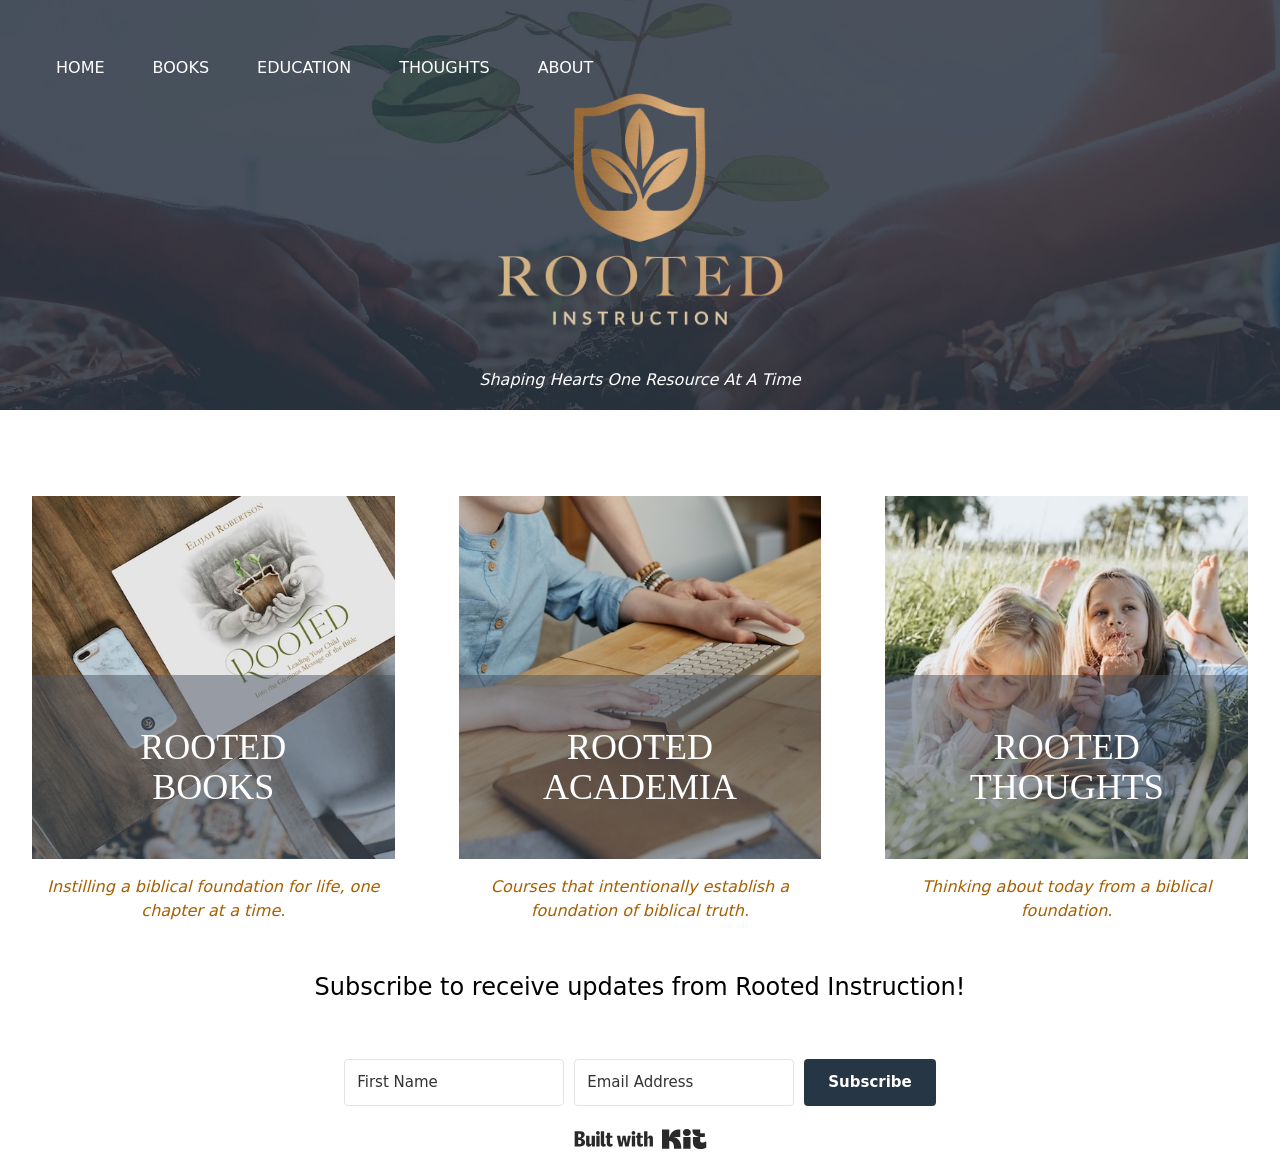
==== commit 9b500ca7: "fix images" ====
--- a/index.html
+++ b/index.html
@@ -39,7 +39,7 @@
       ">
           <a class="flex-auto p-8 w-full lg:w-1/4 max-w-lg mx-auto" href="/books">
             <div class="relative p-0 m-0">
-              <img data-pethy-link-url="/books" data-pethy-link-data-id="home-squares_imageLinkUrl_0" data-pethy-image="home-squares_imageUrl_0" src="http://localhost:3000/websites/2/pages/images/RI-web-home-square-books.jpg" class="max-w-full h-auto">
+              <img data-pethy-link-url="/books" data-pethy-link-data-id="home-squares_imageLinkUrl_0" data-pethy-image="home-squares_imageUrl_0" src="images/RI-web-home-square-books.jpg" class="max-w-full h-auto">
               <h2 class="
                   z-10 text-center bg-gray-600/50 left-0 right-0 bottom-0 absolute text-white
                   text-4xl p-4 m-0
@@ -52,7 +52,7 @@
           </a>
           <a class="flex-auto p-8 w-full lg:w-1/4 max-w-lg mx-auto" href="/academia">
             <div class="relative p-0 m-0">
-              <img data-pethy-link-url="/academia" data-pethy-link-data-id="home-squares_imageLinkUrl_1" data-pethy-image="home-squares_imageUrl_1" src="http://localhost:3000/websites/2/pages/images/RI-web-home-square-academia.jpg" class="max-w-full h-auto">
+              <img data-pethy-link-url="/academia" data-pethy-link-data-id="home-squares_imageLinkUrl_1" data-pethy-image="home-squares_imageUrl_1" src="images/RI-web-home-square-academia.jpg" class="max-w-full h-auto">
               <h2 class="
                   z-10 text-center bg-gray-600/50 left-0 right-0 bottom-0 absolute text-white
                   text-4xl p-4 m-0
@@ -65,7 +65,7 @@
           </a>
           <a class="flex-auto p-8 w-full lg:w-1/4 max-w-lg mx-auto" href="/thoughts">
             <div class="relative p-0 m-0">
-              <img data-pethy-link-url="/thoughts" data-pethy-link-data-id="home-squares_imageLinkUrl_2" data-pethy-image="home-squares_imageUrl_2" src="http://localhost:3000/websites/2/pages/images/RI-web-home-square-thoughts.jpg" class="max-w-full h-auto">
+              <img data-pethy-link-url="/thoughts" data-pethy-link-data-id="home-squares_imageLinkUrl_2" data-pethy-image="home-squares_imageUrl_2" src="images/RI-web-home-square-thoughts.jpg" class="max-w-full h-auto">
               <h2 class="
                   z-10 text-center bg-gray-600/50 left-0 right-0 bottom-0 absolute text-white
                   text-4xl p-4 m-0
@@ -104,4 +104,4 @@
       <!-- END app/views/pages/show.html.erb -->
       <script src="/scripts/custom.js" type="text/javascript"></script>
     </div>
-  </body></html>+  </body></html>
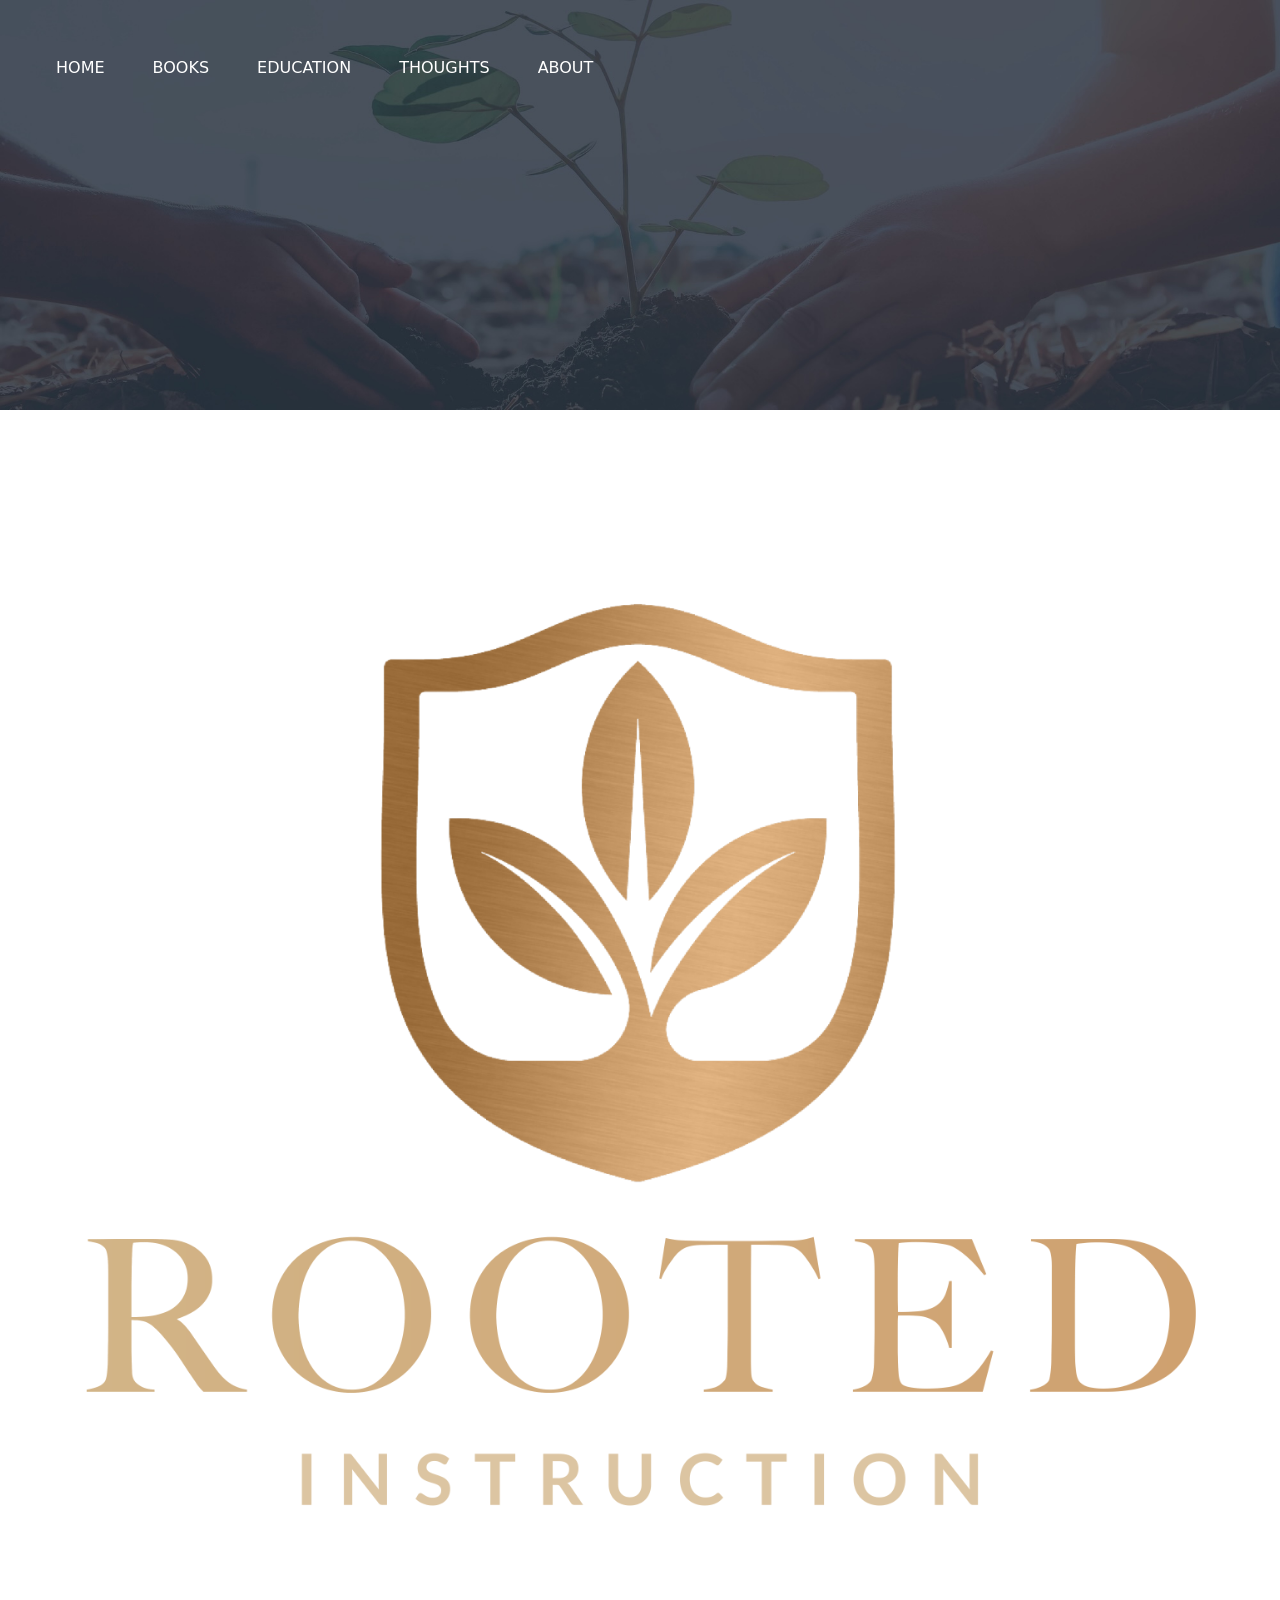
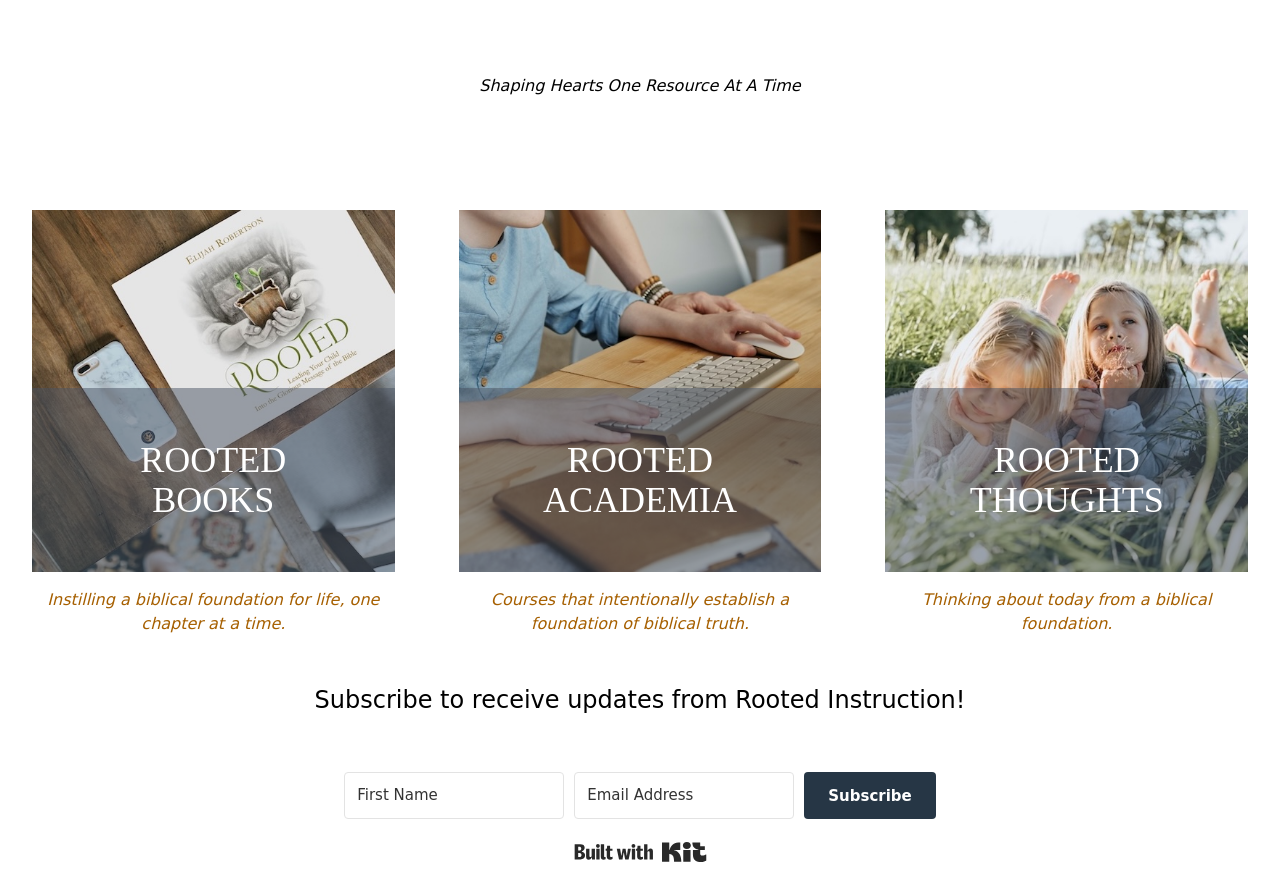
==== commit 9057b69d: "some mobile adjustments" ====
--- a/index.html
+++ b/index.html
@@ -22,20 +22,20 @@
       </div>
     </nav>
     <div id="root">
-      <div class="flex flex-col bg-contain bg-top-left bg-no-repeat min-h-screen">
-        <div class="flex flex-col bg-cover bg-top bg-center bg-no-repeat text-white h-banner relative">
+      <div class="flex flex-col bg-contain bg-top-left bg-no-repeat xl:min-h-screen">
+        <div class="flex flex-col bg-cover bg-top bg-center bg-no-repeat xl:text-white h-banner relative">
           <img title="RI-web-books-banner.jpg" data-pethy-image="misc_bannerUrl" src="images/RI-web-home-banner.jpg" class="w-full">
-          <div class="absolute inset-0">
-            <div class="flex flex-col p-12">
-              <img data-pethy-image="misc_bannerLogo" src="images/RI-web-home-logo.png" class="max-w-xs mx-auto">
-              <div class="text-white mx-auto italic lg:mb-16" data-pethy-text="misc_bannerText">
+          <div class="xl:absolute inset-0">
+            <div class="flex flex-col p-4 lg:p-12">
+              <img data-pethy-image="misc_bannerLogo" src="images/RI-web-home-logo.png" class="max-w-30 lg:max-w-xs mx-auto">
+              <div class="xl:text-white mx-auto italic lg:mb-16" data-pethy-text="misc_bannerText">
                 Shaping Hearts  One Resource At A Time
               </div>
             </div>
           </div>
         </div>
         <div class="
-        flex flex-wrap max-w-7xl mx-auto lg:-top-24 lg:-mb-24 relative z-20
+        flex flex-wrap max-w-7xl mx-auto  relative z-20
       ">
           <a class="flex-auto p-8 w-full lg:w-1/4 max-w-lg mx-auto" href="/books">
             <div class="relative p-0 m-0">
@@ -104,4 +104,4 @@
       <!-- END app/views/pages/show.html.erb -->
       <script src="/scripts/custom.js" type="text/javascript"></script>
     </div>
-  </body></html>
+  </body></html>
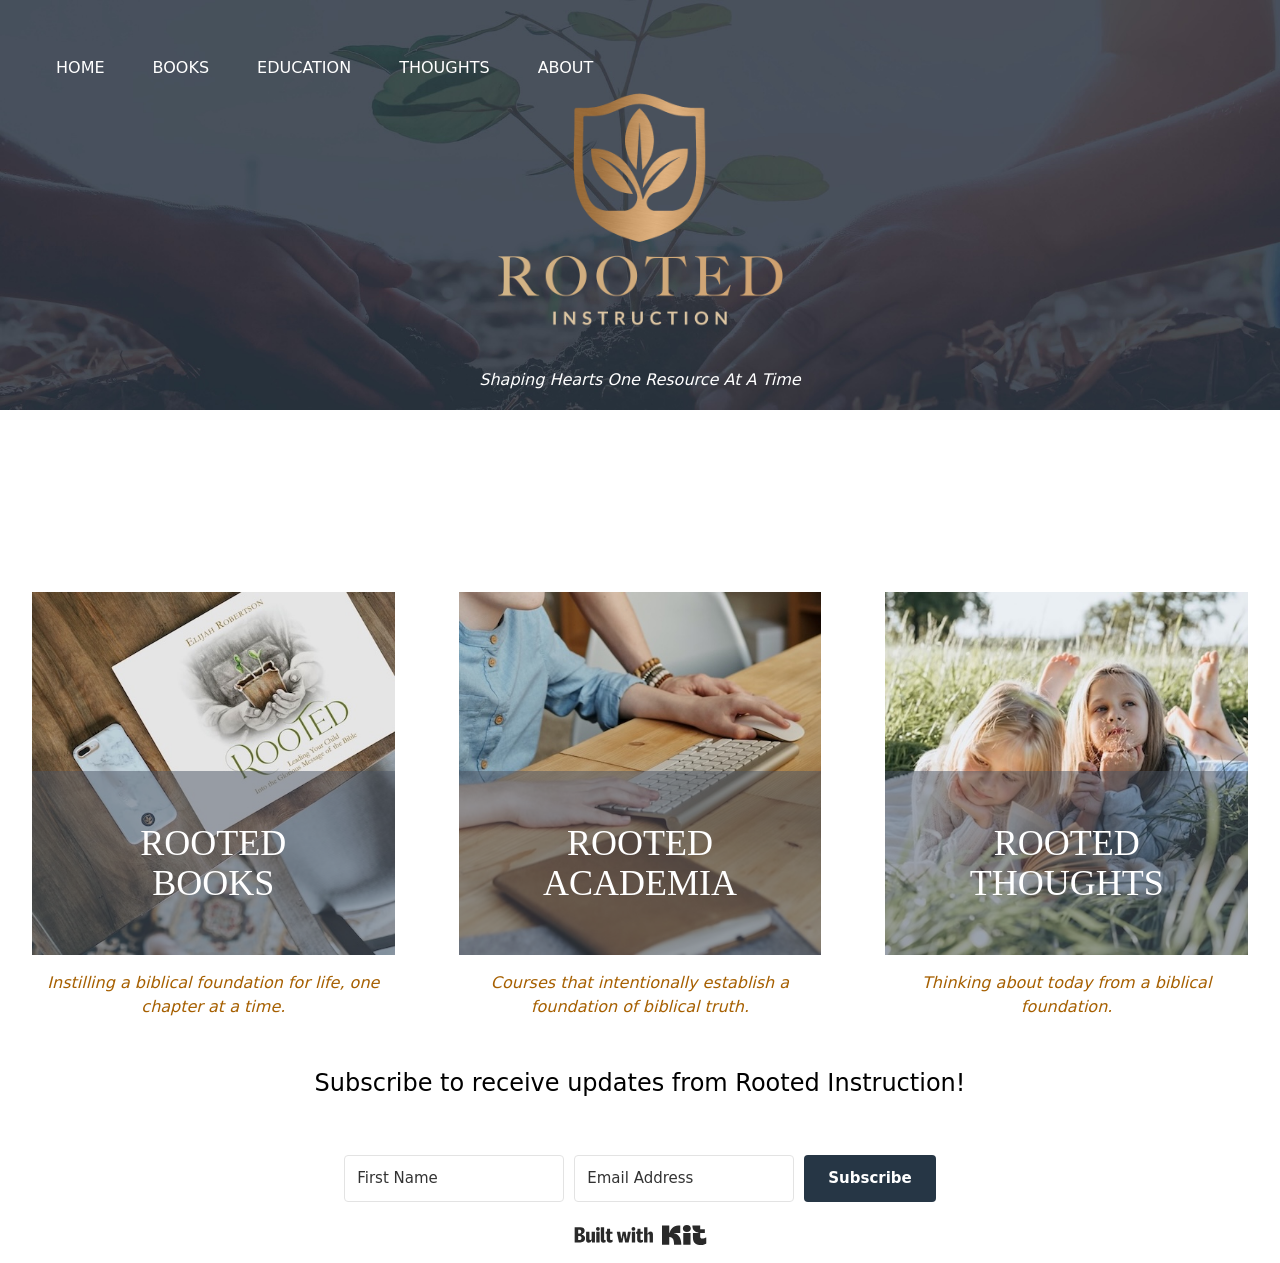
==== commit de0e4ed4: "break style cacheg" ====
--- a/index.html
+++ b/index.html
@@ -5,7 +5,7 @@
       Biblical Foundations for Modern Life
     </title>
     <link rel="icon" type="image/x-icon" href="/favicon.ico">
-    <link rel="stylesheet" href="/stylesheets/tailwind.css">
+    <link rel="stylesheet" href="/stylesheets/tailwind.css?v=2">
   </head>
   <body>
     <!-- BEGIN app/views/pages/show.html.erb -->    <!-- BEGIN app/views/website_templates/charuwts/rootedinstruction.com/_homepage.html.erb --><!-- BEGIN app/views/website_templates/charuwts/rootedinstruction.com/_layout.html.erb --><link rel="stylesheet" href="/stylesheets/rootedinstruction.com.css">
@@ -104,4 +104,4 @@
       <!-- END app/views/pages/show.html.erb -->
       <script src="/scripts/custom.js" type="text/javascript"></script>
     </div>
-  </body></html>+  </body></html>
